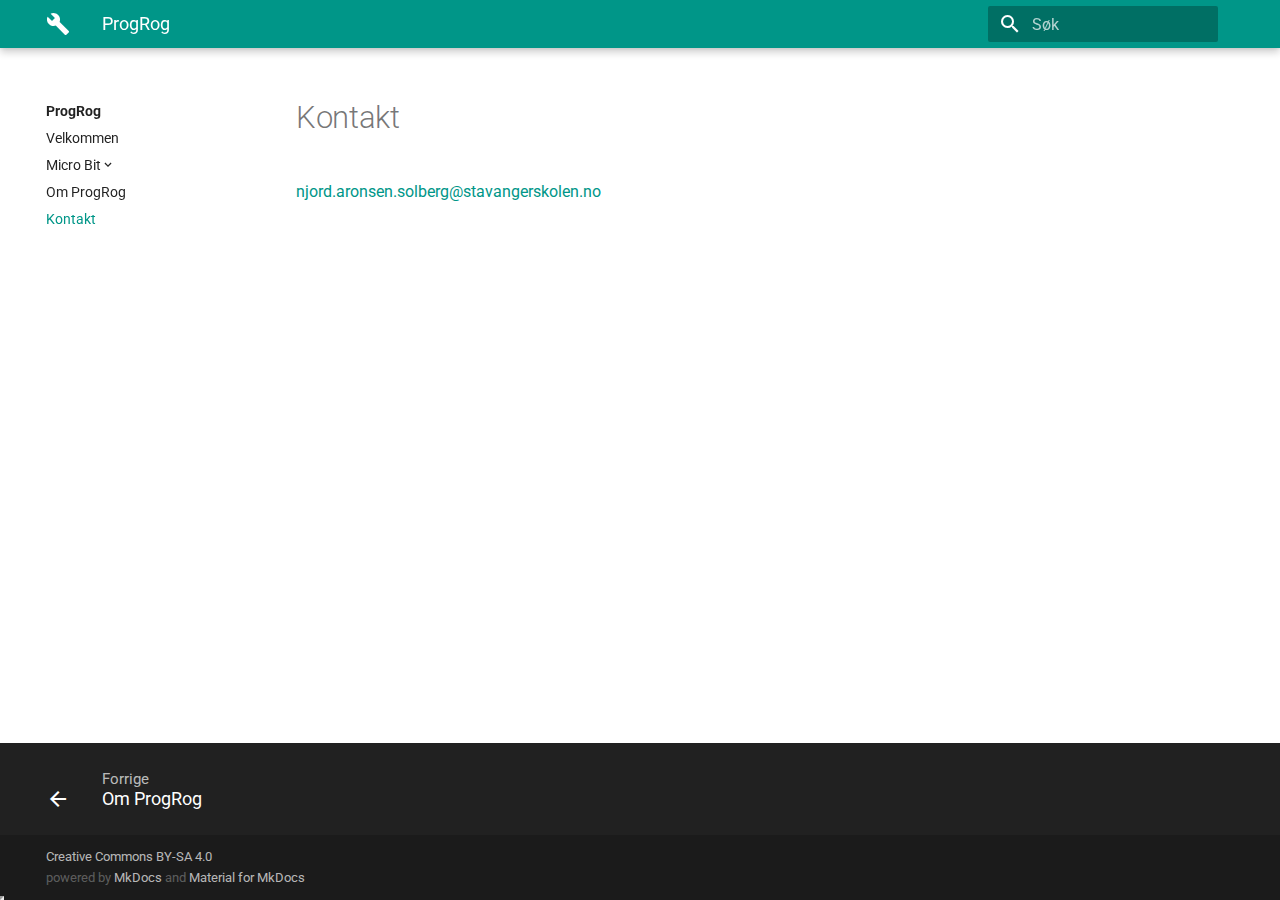
==== kontakt/index.html @ 2383f34b "Deployed c568d07 with MkDocs version: 1.0.4" ====
<!doctype html><html lang="no" class="no-js"><head><meta charset="utf-8"><meta name="viewport" content="width=device-width,initial-scale=1"><meta http-equiv="x-ua-compatible" content="ie=edge"><meta name="description" content="Lær å programmere på Micro Bit"><meta name="author" content="Njord A. Solberg"><meta name="lang:clipboard.copy" content="Kopier til utklippstavlen"><meta name="lang:clipboard.copied" content="Kopiert til utklippstavlen"><meta name="lang:search.language" content="no, en"><meta name="lang:search.pipeline.stopwords" content="True"><meta name="lang:search.pipeline.trimmer" content="True"><meta name="lang:search.result.none" content="Ingen treff"><meta name="lang:search.result.one" content="1 treff"><meta name="lang:search.result.other" content="# treff"><meta name="lang:search.tokenizer" content="[\s\-]+"><link rel="shortcut icon" href="../images/favicon.png"><meta name="generator" content="mkdocs-1.0.4, mkdocs-material-4.3.1"><title>Kontakt - ProgRog</title><link rel="stylesheet" href="../assets/stylesheets/application.4031d38b.css"><link rel="stylesheet" href="../assets/stylesheets/application-palette.224b79ff.css"><meta name="theme-color" content="#009688"><script src="../assets/javascripts/modernizr.74668098.js"></script><link href="https://fonts.gstatic.com" rel="preconnect" crossorigin><link rel="stylesheet" href="https://fonts.googleapis.com/css?family=Roboto:300,400,400i,700|Roboto+Mono&display=swap"><style>body,input{font-family:"Roboto","Helvetica Neue",Helvetica,Arial,sans-serif}code,kbd,pre{font-family:"Roboto Mono","Courier New",Courier,monospace}</style><link rel="stylesheet" href="../assets/fonts/material-icons.css"><link rel="stylesheet" href="../stylesheets/extra.css"></head><body dir="ltr" data-md-color-primary="teal" data-md-color-accent="teal"><svg class="md-svg"><defs></defs></svg> <input class="md-toggle" data-md-toggle="drawer" type="checkbox" id="__drawer" autocomplete="off"> <input class="md-toggle" data-md-toggle="search" type="checkbox" id="__search" autocomplete="off"> <label class="md-overlay" data-md-component="overlay" for="__drawer"></label><header class="md-header" data-md-component="header"><nav class="md-header-nav md-grid"><div class="md-flex"><div class="md-flex__cell md-flex__cell--shrink"><a href=".." title="ProgRog" class="md-header-nav__button md-logo"><i class="md-icon">build</i></a></div><div class="md-flex__cell md-flex__cell--shrink"><label class="md-icon md-icon--menu md-header-nav__button" for="__drawer"></label></div><div class="md-flex__cell md-flex__cell--stretch"><div class="md-flex__ellipsis md-header-nav__title" data-md-component="title"><span class="md-header-nav__topic">ProgRog</span><span class="md-header-nav__topic">Kontakt</span></div></div><div class="md-flex__cell md-flex__cell--shrink"><label class="md-icon md-icon--search md-header-nav__button" for="__search"></label><div class="md-search" data-md-component="search" role="dialog"><label class="md-search__overlay" for="__search"></label><div class="md-search__inner" role="search"><form class="md-search__form" name="search"><input type="text" class="md-search__input" name="query" placeholder="Søk" autocapitalize="off" autocorrect="off" autocomplete="off" spellcheck="false" data-md-component="query" data-md-state="active"> <label class="md-icon md-search__icon" for="__search"></label> <button type="reset" class="md-icon md-search__icon" data-md-component="reset" tabindex="-1">&#xE5CD;</button></form><div class="md-search__output"><div class="md-search__scrollwrap" data-md-scrollfix><div class="md-search-result" data-md-component="result"><div class="md-search-result__meta">Skriv søkeord</div><ol class="md-search-result__list"></ol></div></div></div></div></div></div></div></nav></header><div class="md-container"><main class="md-main"><div class="md-main__inner md-grid" data-md-component="container"><div class="md-sidebar md-sidebar--primary" data-md-component="navigation"><div class="md-sidebar__scrollwrap"><div class="md-sidebar__inner"><nav class="md-nav md-nav--primary" data-md-level="0"><label class="md-nav__title md-nav__title--site" for="__drawer"><a href=".." title="ProgRog" class="md-nav__button md-logo"><i class="md-icon">build</i></a>ProgRog</label><ul class="md-nav__list" data-md-scrollfix><li class="md-nav__item"><a href=".." title="Velkommen" class="md-nav__link">Velkommen</a></li><li class="md-nav__item md-nav__item--nested"><input class="md-toggle md-nav__toggle" data-md-toggle="nav-2" type="checkbox" id="nav-2"><label class="md-nav__link" for="nav-2">Micro Bit</label><nav class="md-nav" data-md-component="collapsible" data-md-level="1"><label class="md-nav__title" for="nav-2">Micro Bit</label><ul class="md-nav__list" data-md-scrollfix><li class="md-nav__item"><a href="../prosjekter/microbit/terning/" title="Lag en terning" class="md-nav__link">Lag en terning</a></li></ul></nav></li><li class="md-nav__item"><a href="../om/" title="Om ProgRog" class="md-nav__link">Om ProgRog</a></li><li class="md-nav__item md-nav__item--active"><input class="md-toggle md-nav__toggle" data-md-toggle="toc" type="checkbox" id="__toc"><a href="./" title="Kontakt" class="md-nav__link md-nav__link--active">Kontakt</a></li></ul></nav></div></div></div><div class="md-content"><article class="md-content__inner md-typeset"><h1>Kontakt</h1><p><a href="&#109;&#97;&#105;&#108;&#116;&#111;&#58;&#110;&#106;&#111;&#114;&#100;&#46;&#97;&#114;&#111;&#110;&#115;&#101;&#110;&#46;&#115;&#111;&#108;&#98;&#101;&#114;&#103;&#64;&#115;&#116;&#97;&#118;&#97;&#110;&#103;&#101;&#114;&#115;&#107;&#111;&#108;&#101;&#110;&#46;&#110;&#111;">&#110;&#106;&#111;&#114;&#100;&#46;&#97;&#114;&#111;&#110;&#115;&#101;&#110;&#46;&#115;&#111;&#108;&#98;&#101;&#114;&#103;&#64;&#115;&#116;&#97;&#118;&#97;&#110;&#103;&#101;&#114;&#115;&#107;&#111;&#108;&#101;&#110;&#46;&#110;&#111;</a></p></article></div></div></main><footer class="md-footer"><div class="md-footer-nav"><nav class="md-footer-nav__inner md-grid"><a href="../om/" title="Om ProgRog" class="md-flex md-footer-nav__link md-footer-nav__link--prev" rel="prev"><div class="md-flex__cell md-flex__cell--shrink"><i class="md-icon md-icon--arrow-back md-footer-nav__button"></i></div><div class="md-flex__cell md-flex__cell--stretch md-footer-nav__title"><span class="md-flex__ellipsis"><span class="md-footer-nav__direction">Forrige</span>Om ProgRog</span></div></a></nav></div><div class="md-footer-meta md-typeset"><div class="md-footer-meta__inner md-grid"><div class="md-footer-copyright"><div class="md-footer-copyright__highlight">Creative Commons BY-SA 4.0</div>powered by <a href="https://www.mkdocs.org">MkDocs</a> and <a href="https://squidfunk.github.io/mkdocs-material/">Material for MkDocs</a></div></div></div></footer></div><script src="../assets/javascripts/application.b260a35d.js"></script><script src="../assets/javascripts/lunr/lunr.stemmer.support.js"></script><script src="../assets/javascripts/lunr/lunr.no.js"></script><script src="../assets/javascripts/lunr/lunr.multi.js"></script><script>app.initialize({version:"1.0.4",url:{base:".."}})</script><script src="https://code.jquery.com/jquery-3.4.1.min.js"></script><script src="../javascripts/embed.js"></script></body></html>
---- assets/stylesheets/application.4031d38b.css ----
@charset "UTF-8";html{box-sizing:border-box}*,:after,:before{box-sizing:inherit}html{-webkit-text-size-adjust:none;-moz-text-size-adjust:none;-ms-text-size-adjust:none;text-size-adjust:none}body{margin:0}hr{overflow:visible;box-sizing:content-box}a{-webkit-text-decoration-skip:objects}a,button,input,label{-webkit-tap-highlight-color:transparent}a{color:inherit;text-decoration:none}small,sub,sup{font-size:80%}sub,sup{position:relative;line-height:0;vertical-align:baseline}sub{bottom:-.25em}sup{top:-.5em}img{border-style:none}table{border-collapse:separate;border-spacing:0}td,th{font-weight:400;vertical-align:top}button{margin:0;padding:0;border:0;outline-style:none;background:transparent;font-size:inherit}input{border:0;outline:0}.md-clipboard:before,.md-icon,.md-nav__button,.md-nav__link:after,.md-nav__title:before,.md-search-result__article--document:before,.md-source-file:before,.md-typeset .admonition>.admonition-title:before,.md-typeset .admonition>summary:before,.md-typeset .critic.comment:before,.md-typeset .footnote-backref,.md-typeset .task-list-control .task-list-indicator:before,.md-typeset details>.admonition-title:before,.md-typeset details>summary:before,.md-typeset summary:after{font-family:Material Icons;font-style:normal;font-variant:normal;font-weight:400;line-height:1;text-transform:none;white-space:nowrap;speak:none;word-wrap:normal;direction:ltr}.md-content__icon,.md-footer-nav__button,.md-header-nav__button,.md-nav__button,.md-nav__title:before,.md-search-result__article--document:before{display:inline-block;margin:.2rem;padding:.4rem;font-size:1.2rem;cursor:pointer}.md-icon--arrow-back:before{content:""}.md-icon--arrow-forward:before{content:""}.md-icon--menu:before{content:""}.md-icon--search:before{content:""}[dir=rtl] .md-icon--arrow-back:before{content:""}[dir=rtl] .md-icon--arrow-forward:before{content:""}body{-webkit-font-smoothing:antialiased;-moz-osx-font-smoothing:grayscale}body,input{color:rgba(0,0,0,.87);-webkit-font-feature-settings:"kern","liga";font-feature-settings:"kern","liga";font-family:Helvetica Neue,Helvetica,Arial,sans-serif}code,kbd,pre{color:rgba(0,0,0,.87);-webkit-font-feature-settings:"kern";font-feature-settings:"kern";font-family:Courier New,Courier,monospace}.md-typeset{font-size:.8rem;line-height:1.6;-webkit-print-color-adjust:exact}.md-typeset blockquote,.md-typeset ol,.md-typeset p,.md-typeset ul{margin:1em 0}.md-typeset h1{margin:0 0 2rem;color:rgba(0,0,0,.54);font-size:1.5625rem;line-height:1.3}.md-typeset h1,.md-typeset h2{font-weight:300;letter-spacing:-.01em}.md-typeset h2{margin:2rem 0 .8rem;font-size:1.25rem;line-height:1.4}.md-typeset h3{margin:1.6rem 0 .8rem;font-size:1rem;font-weight:400;letter-spacing:-.01em;line-height:1.5}.md-typeset h2+h3{margin-top:.8rem}.md-typeset h4{font-size:.8rem}.md-typeset h4,.md-typeset h5,.md-typeset h6{margin:.8rem 0;font-weight:700;letter-spacing:-.01em}.md-typeset h5,.md-typeset h6{color:rgba(0,0,0,.54);font-size:.64rem}.md-typeset h5{text-transform:uppercase}.md-typeset hr{margin:1.5em 0;border-bottom:.05rem dotted rgba(0,0,0,.26)}.md-typeset a{color:#3f51b5;word-break:break-word}.md-typeset a,.md-typeset a:before{transition:color .125s}.md-typeset a:active,.md-typeset a:hover{color:#536dfe}.md-typeset code,.md-typeset pre{background-color:hsla(0,0%,92.5%,.5);color:#37474f;font-size:85%;direction:ltr}.md-typeset code{margin:0 .29412em;padding:.07353em 0;border-radius:.1rem;box-shadow:.29412em 0 0 hsla(0,0%,92.5%,.5),-.29412em 0 0 hsla(0,0%,92.5%,.5);word-break:break-word;-webkit-box-decoration-break:clone;box-decoration-break:clone}.md-typeset h1 code,.md-typeset h2 code,.md-typeset h3 code,.md-typeset h4 code,.md-typeset h5 code,.md-typeset h6 code{margin:0;background-color:transparent;box-shadow:none}.md-typeset a>code{margin:inherit;padding:inherit;border-radius:initial;background-color:inherit;color:inherit;box-shadow:none}.md-typeset pre{position:relative;margin:1em 0;border-radius:.1rem;line-height:1.4;-webkit-overflow-scrolling:touch}.md-typeset pre>code{display:block;margin:0;padding:.525rem .6rem;background-color:transparent;font-size:inherit;box-shadow:none;-webkit-box-decoration-break:slice;box-decoration-break:slice;overflow:auto}.md-typeset pre>code::-webkit-scrollbar{width:.2rem;height:.2rem}.md-typeset pre>code::-webkit-scrollbar-thumb{background-color:rgba(0,0,0,.26)}.md-typeset pre>code::-webkit-scrollbar-thumb:hover{background-color:#536dfe}.md-typeset kbd{padding:0 .29412em;border-radius:.15rem;border:.05rem solid #c9c9c9;border-bottom-color:#bcbcbc;background-color:#fcfcfc;color:#555;font-size:85%;box-shadow:0 .05rem 0 #b0b0b0;word-break:break-word}.md-typeset mark{margin:0 .25em;padding:.0625em 0;border-radius:.1rem;background-color:rgba(255,235,59,.5);box-shadow:.25em 0 0 rgba(255,235,59,.5),-.25em 0 0 rgba(255,235,59,.5);word-break:break-word;-webkit-box-decoration-break:clone;box-decoration-break:clone}.md-typeset abbr{border-bottom:.05rem dotted rgba(0,0,0,.54);text-decoration:none;cursor:help}.md-typeset small{opacity:.75}.md-typeset sub,.md-typeset sup{margin-left:.07812em}[dir=rtl] .md-typeset sub,[dir=rtl] .md-typeset sup{margin-right:.07812em;margin-left:0}.md-typeset blockquote{padding-left:.6rem;border-left:.2rem solid rgba(0,0,0,.26);color:rgba(0,0,0,.54)}[dir=rtl] .md-typeset blockquote{padding-right:.6rem;padding-left:0;border-right:.2rem solid rgba(0,0,0,.26);border-left:initial}.md-typeset ul{list-style-type:disc}.md-typeset ol,.md-typeset ul{margin-left:.625em;padding:0}[dir=rtl] .md-typeset ol,[dir=rtl] .md-typeset ul{margin-right:.625em;margin-left:0}.md-typeset ol ol,.md-typeset ul ol{list-style-type:lower-alpha}.md-typeset ol ol ol,.md-typeset ul ol ol{list-style-type:lower-roman}.md-typeset ol li,.md-typeset ul li{margin-bottom:.5em;margin-left:1.25em}[dir=rtl] .md-typeset ol li,[dir=rtl] .md-typeset ul li{margin-right:1.25em;margin-left:0}.md-typeset ol li blockquote,.md-typeset ol li p,.md-typeset ul li blockquote,.md-typeset ul li p{margin:.5em 0}.md-typeset ol li:last-child,.md-typeset ul li:last-child{margin-bottom:0}.md-typeset ol li ol,.md-typeset ol li ul,.md-typeset ul li ol,.md-typeset ul li ul{margin:.5em 0 .5em .625em}[dir=rtl] .md-typeset ol li ol,[dir=rtl] .md-typeset ol li ul,[dir=rtl] .md-typeset ul li ol,[dir=rtl] .md-typeset ul li ul{margin-right:.625em;margin-left:0}.md-typeset dd{margin:1em 0 1em 1.875em}[dir=rtl] .md-typeset dd{margin-right:1.875em;margin-left:0}.md-typeset iframe,.md-typeset img,.md-typeset svg{max-width:100%}.md-typeset table:not([class]){box-shadow:0 2px 2px 0 rgba(0,0,0,.14),0 1px 5px 0 rgba(0,0,0,.12),0 3px 1px -2px rgba(0,0,0,.2);display:inline-block;max-width:100%;border-radius:.1rem;font-size:.64rem;overflow:auto;-webkit-overflow-scrolling:touch}.md-typeset table:not([class])+*{margin-top:1.5em}.md-typeset table:not([class]) td:not([align]),.md-typeset table:not([class]) th:not([align]){text-align:left}[dir=rtl] .md-typeset table:not([class]) td:not([align]),[dir=rtl] .md-typeset table:not([class]) th:not([align]){text-align:right}.md-typeset table:not([class]) th{min-width:5rem;padding:.6rem .8rem;background-color:rgba(0,0,0,.54);color:#fff;vertical-align:top}.md-typeset table:not([class]) td{padding:.6rem .8rem;border-top:.05rem solid rgba(0,0,0,.07);vertical-align:top}.md-typeset table:not([class]) tr{transition:background-color .125s}.md-typeset table:not([class]) tr:hover{background-color:rgba(0,0,0,.035);box-shadow:inset 0 .05rem 0 #fff}.md-typeset table:not([class]) tr:first-child td{border-top:0}.md-typeset table:not([class]) a{word-break:normal}.md-typeset__scrollwrap{margin:1em -.8rem;overflow-x:auto;-webkit-overflow-scrolling:touch}.md-typeset .md-typeset__table{display:inline-block;margin-bottom:.5em;padding:0 .8rem}.md-typeset .md-typeset__table table{display:table;width:100%;margin:0;overflow:hidden}html{font-size:125%;overflow-x:hidden}body,html{height:100%}body{position:relative;font-size:.5rem}hr{display:block;height:.05rem;padding:0;border:0}.md-svg{display:none}.md-grid{max-width:61rem;margin-right:auto;margin-left:auto}.md-container,.md-main{overflow:auto}.md-container{display:table;width:100%;height:100%;padding-top:2.4rem;table-layout:fixed}.md-main{display:table-row;height:100%}.md-main__inner{height:100%;padding-top:1.5rem;padding-bottom:.05rem}.md-toggle{display:none}.md-overlay{position:fixed;top:0;width:0;height:0;transition:width 0s .25s,height 0s .25s,opacity .25s;background-color:rgba(0,0,0,.54);opacity:0;z-index:3}.md-flex{display:table}.md-flex__cell{display:table-cell;position:relative;vertical-align:top}.md-flex__cell--shrink{width:0}.md-flex__cell--stretch{display:table;width:100%;table-layout:fixed}.md-flex__ellipsis{display:table-cell;text-overflow:ellipsis;white-space:nowrap;overflow:hidden}.md-skip{position:fixed;width:.05rem;height:.05rem;margin:.5rem;padding:.3rem .5rem;-webkit-transform:translateY(.4rem);transform:translateY(.4rem);border-radius:.1rem;background-color:rgba(0,0,0,.87);color:#fff;font-size:.64rem;opacity:0;overflow:hidden}.md-skip:focus{width:auto;height:auto;clip:auto;-webkit-transform:translateX(0);transform:translateX(0);transition:opacity .175s 75ms,-webkit-transform .25s cubic-bezier(.4,0,.2,1);transition:transform .25s cubic-bezier(.4,0,.2,1),opacity .175s 75ms;transition:transform .25s cubic-bezier(.4,0,.2,1),opacity .175s 75ms,-webkit-transform .25s cubic-bezier(.4,0,.2,1);opacity:1;z-index:10}@page{margin:25mm}.md-clipboard{position:absolute;top:.3rem;right:.3rem;width:1.4rem;height:1.4rem;border-radius:.1rem;font-size:.8rem;cursor:pointer;z-index:1;-webkit-backface-visibility:hidden;backface-visibility:hidden}.md-clipboard:before{transition:color .25s,opacity .25s;color:rgba(0,0,0,.07);content:"\E14D"}.codehilite:hover .md-clipboard:before,.md-typeset .highlight:hover .md-clipboard:before,pre:hover .md-clipboard:before{color:rgba(0,0,0,.54)}.md-clipboard:focus:before,.md-clipboard:hover:before{color:#536dfe}.md-clipboard__message{display:block;position:absolute;top:0;right:1.7rem;padding:.3rem .5rem;-webkit-transform:translateX(.4rem);transform:translateX(.4rem);transition:opacity .175s,-webkit-transform .25s cubic-bezier(.9,.1,.9,0);transition:transform .25s cubic-bezier(.9,.1,.9,0),opacity .175s;transition:transform .25s cubic-bezier(.9,.1,.9,0),opacity .175s,-webkit-transform .25s cubic-bezier(.9,.1,.9,0);border-radius:.1rem;background-color:rgba(0,0,0,.54);color:#fff;font-size:.64rem;white-space:nowrap;opacity:0;pointer-events:none}.md-clipboard__message--active{-webkit-transform:translateX(0);transform:translateX(0);transition:opacity .175s 75ms,-webkit-transform .25s cubic-bezier(.4,0,.2,1);transition:transform .25s cubic-bezier(.4,0,.2,1),opacity .175s 75ms;transition:transform .25s cubic-bezier(.4,0,.2,1),opacity .175s 75ms,-webkit-transform .25s cubic-bezier(.4,0,.2,1);opacity:1;pointer-events:auto}.md-clipboard__message:before{content:attr(aria-label)}.md-clipboard__message:after{display:block;position:absolute;top:50%;right:-.2rem;width:0;margin-top:-.2rem;border-color:transparent rgba(0,0,0,.54);border-style:solid;border-width:.2rem 0 .2rem .2rem;content:""}.md-content__inner{margin:0 .8rem 1.2rem;padding-top:.6rem}.md-content__inner:before{display:block;height:.4rem;content:""}.md-content__inner>:last-child{margin-bottom:0}.md-content__icon{position:relative;margin:.4rem 0;padding:0;float:right}.md-typeset .md-content__icon{color:rgba(0,0,0,.26)}.md-header{position:fixed;top:0;right:0;left:0;height:2.4rem;transition:background-color .25s,color .25s;background-color:#3f51b5;color:#fff;box-shadow:none;z-index:2;-webkit-backface-visibility:hidden;backface-visibility:hidden}.no-js .md-header{transition:none;box-shadow:none}.md-header[data-md-state=shadow]{transition:background-color .25s,color .25s,box-shadow .25s;box-shadow:0 0 .2rem rgba(0,0,0,.1),0 .2rem .4rem rgba(0,0,0,.2)}.md-header-nav{padding:0 .2rem}.md-header-nav__button{position:relative;transition:opacity .25s;z-index:1}.md-header-nav__button:hover{opacity:.7}.md-header-nav__button.md-logo *{display:block}.no-js .md-header-nav__button.md-icon--search{display:none}.md-header-nav__topic{display:block;position:absolute;transition:opacity .15s,-webkit-transform .4s cubic-bezier(.1,.7,.1,1);transition:transform .4s cubic-bezier(.1,.7,.1,1),opacity .15s;transition:transform .4s cubic-bezier(.1,.7,.1,1),opacity .15s,-webkit-transform .4s cubic-bezier(.1,.7,.1,1);text-overflow:ellipsis;white-space:nowrap;overflow:hidden}.md-header-nav__topic+.md-header-nav__topic{-webkit-transform:translateX(1.25rem);transform:translateX(1.25rem);transition:opacity .15s,-webkit-transform .4s cubic-bezier(1,.7,.1,.1);transition:transform .4s cubic-bezier(1,.7,.1,.1),opacity .15s;transition:transform .4s cubic-bezier(1,.7,.1,.1),opacity .15s,-webkit-transform .4s cubic-bezier(1,.7,.1,.1);opacity:0;z-index:-1;pointer-events:none}[dir=rtl] .md-header-nav__topic+.md-header-nav__topic{-webkit-transform:translateX(-1.25rem);transform:translateX(-1.25rem)}.no-js .md-header-nav__topic{position:static}.no-js .md-header-nav__topic+.md-header-nav__topic{display:none}.md-header-nav__title{padding:0 1rem;font-size:.9rem;line-height:2.4rem}.md-header-nav__title[data-md-state=active] .md-header-nav__topic{-webkit-transform:translateX(-1.25rem);transform:translateX(-1.25rem);transition:opacity .15s,-webkit-transform .4s cubic-bezier(1,.7,.1,.1);transition:transform .4s cubic-bezier(1,.7,.1,.1),opacity .15s;transition:transform .4s cubic-bezier(1,.7,.1,.1),opacity .15s,-webkit-transform .4s cubic-bezier(1,.7,.1,.1);opacity:0;z-index:-1;pointer-events:none}[dir=rtl] .md-header-nav__title[data-md-state=active] .md-header-nav__topic{-webkit-transform:translateX(1.25rem);transform:translateX(1.25rem)}.md-header-nav__title[data-md-state=active] .md-header-nav__topic+.md-header-nav__topic{-webkit-transform:translateX(0);transform:translateX(0);transition:opacity .15s,-webkit-transform .4s cubic-bezier(.1,.7,.1,1);transition:transform .4s cubic-bezier(.1,.7,.1,1),opacity .15s;transition:transform .4s cubic-bezier(.1,.7,.1,1),opacity .15s,-webkit-transform .4s cubic-bezier(.1,.7,.1,1);opacity:1;z-index:0;pointer-events:auto}.md-header-nav__source{display:none}.md-hero{transition:background .25s;background-color:#3f51b5;color:#fff;font-size:1rem;overflow:hidden}.md-hero__inner{margin-top:1rem;padding:.8rem .8rem .4rem;transition:opacity .25s,-webkit-transform .4s cubic-bezier(.1,.7,.1,1);transition:transform .4s cubic-bezier(.1,.7,.1,1),opacity .25s;transition:transform .4s cubic-bezier(.1,.7,.1,1),opacity .25s,-webkit-transform .4s cubic-bezier(.1,.7,.1,1);transition-delay:.1s}[data-md-state=hidden] .md-hero__inner{pointer-events:none;-webkit-transform:translateY(.625rem);transform:translateY(.625rem);transition:opacity .1s 0s,-webkit-transform 0s .4s;transition:transform 0s .4s,opacity .1s 0s;transition:transform 0s .4s,opacity .1s 0s,-webkit-transform 0s .4s;opacity:0}.md-hero--expand .md-hero__inner{margin-bottom:1.2rem}.md-footer-nav{background-color:rgba(0,0,0,.87);color:#fff}.md-footer-nav__inner{padding:.2rem;overflow:auto}.md-footer-nav__link{padding-top:1.4rem;padding-bottom:.4rem;transition:opacity .25s}.md-footer-nav__link:hover{opacity:.7}.md-footer-nav__link--prev{width:25%;float:left}[dir=rtl] .md-footer-nav__link--prev{float:right}.md-footer-nav__link--next{width:75%;float:right;text-align:right}[dir=rtl] .md-footer-nav__link--next{float:left;text-align:left}.md-footer-nav__button{transition:background .25s}.md-footer-nav__title{position:relative;padding:0 1rem;font-size:.9rem;line-height:2.4rem}.md-footer-nav__direction{position:absolute;right:0;left:0;margin-top:-1rem;padding:0 1rem;color:hsla(0,0%,100%,.7);font-size:.75rem}.md-footer-meta{background-color:rgba(0,0,0,.895)}.md-footer-meta__inner{padding:.2rem;overflow:auto}html .md-footer-meta.md-typeset a{color:hsla(0,0%,100%,.7)}html .md-footer-meta.md-typeset a:focus,html .md-footer-meta.md-typeset a:hover{color:#fff}.md-footer-copyright{margin:0 .6rem;padding:.4rem 0;color:hsla(0,0%,100%,.3);font-size:.64rem}.md-footer-copyright__highlight{color:hsla(0,0%,100%,.7)}.md-footer-social{margin:0 .4rem;padding:.2rem 0 .6rem}.md-footer-social__link{display:inline-block;width:1.6rem;height:1.6rem;font-size:.8rem;text-align:center}.md-footer-social__link:before{line-height:1.9}.md-nav{font-size:.7rem;line-height:1.3}.md-nav__title{display:block;padding:0 .6rem;font-weight:700;text-overflow:ellipsis;overflow:hidden}.md-nav__title:before{display:none;content:"\E5C4"}[dir=rtl] .md-nav__title:before{content:"\E5C8"}.md-nav__title .md-nav__button{display:none}.md-nav__list{margin:0;padding:0;list-style:none}.md-nav__item{padding:0 .6rem}.md-nav__item:last-child{padding-bottom:.6rem}.md-nav__item .md-nav__item{padding-right:0}[dir=rtl] .md-nav__item .md-nav__item{padding-right:.6rem;padding-left:0}.md-nav__item .md-nav__item:last-child{padding-bottom:0}.md-nav__button img{width:100%;height:auto}.md-nav__link{display:block;margin-top:.625em;transition:color .125s;text-overflow:ellipsis;cursor:pointer;overflow:hidden}.md-nav__item--nested>.md-nav__link:after{content:"\E313"}html .md-nav__link[for=__toc],html .md-nav__link[for=__toc]+.md-nav__link:after,html .md-nav__link[for=__toc]~.md-nav{display:none}.md-nav__link[data-md-state=blur]{color:rgba(0,0,0,.54)}.md-nav__link--active,.md-nav__link:active{color:#3f51b5}.md-nav__item--nested>.md-nav__link{color:inherit}.md-nav__link:focus,.md-nav__link:hover{color:#536dfe}.md-nav__source,.no-js .md-search{display:none}.md-search__overlay{opacity:0;z-index:1}.md-search__form{position:relative}.md-search__input{position:relative;padding:0 2.2rem 0 3.6rem;text-overflow:ellipsis;z-index:2}[dir=rtl] .md-search__input{padding:0 3.6rem 0 2.2rem}.md-search__input::-webkit-input-placeholder{transition:color .25s cubic-bezier(.1,.7,.1,1)}.md-search__input:-ms-input-placeholder{transition:color .25s cubic-bezier(.1,.7,.1,1)}.md-search__input::-ms-input-placeholder{transition:color .25s cubic-bezier(.1,.7,.1,1)}.md-search__input::placeholder{transition:color .25s cubic-bezier(.1,.7,.1,1)}.md-search__input::-webkit-input-placeholder,.md-search__input~.md-search__icon{color:rgba(0,0,0,.54)}.md-search__input:-ms-input-placeholder,.md-search__input~.md-search__icon{color:rgba(0,0,0,.54)}.md-search__input::-ms-input-placeholder,.md-search__input~.md-search__icon{color:rgba(0,0,0,.54)}.md-search__input::placeholder,.md-search__input~.md-search__icon{color:rgba(0,0,0,.54)}.md-search__input::-ms-clear{display:none}.md-search__icon{position:absolute;transition:color .25s cubic-bezier(.1,.7,.1,1),opacity .25s;font-size:1.2rem;cursor:pointer;z-index:2}.md-search__icon:hover{opacity:.7}.md-search__icon[for=__search]{top:.3rem;left:.5rem}[dir=rtl] .md-search__icon[for=__search]{right:.5rem;left:auto}.md-search__icon[for=__search]:before{content:"\E8B6"}.md-search__icon[type=reset]{top:.3rem;right:.5rem;-webkit-transform:scale(.125);transform:scale(.125);transition:opacity .15s,-webkit-transform .15s cubic-bezier(.1,.7,.1,1);transition:transform .15s cubic-bezier(.1,.7,.1,1),opacity .15s;transition:transform .15s cubic-bezier(.1,.7,.1,1),opacity .15s,-webkit-transform .15s cubic-bezier(.1,.7,.1,1);opacity:0}[dir=rtl] .md-search__icon[type=reset]{right:auto;left:.5rem}[data-md-toggle=search]:checked~.md-header .md-search__input:valid~.md-search__icon[type=reset]{-webkit-transform:scale(1);transform:scale(1);opacity:1}[data-md-toggle=search]:checked~.md-header .md-search__input:valid~.md-search__icon[type=reset]:hover{opacity:.7}.md-search__output{position:absolute;width:100%;border-radius:0 0 .1rem .1rem;overflow:hidden;z-index:1}.md-search__scrollwrap{height:100%;background-color:#fff;box-shadow:inset 0 .05rem 0 rgba(0,0,0,.07);overflow-y:auto;-webkit-overflow-scrolling:touch}.md-search-result{color:rgba(0,0,0,.87);word-break:break-word}.md-search-result__meta{padding:0 .8rem;background-color:rgba(0,0,0,.07);color:rgba(0,0,0,.54);font-size:.64rem;line-height:1.8rem}.md-search-result__list{margin:0;padding:0;border-top:.05rem solid rgba(0,0,0,.07);list-style:none}.md-search-result__item{box-shadow:0 -.05rem 0 rgba(0,0,0,.07)}.md-search-result__link{display:block;transition:background .25s;outline:0;overflow:hidden}.md-search-result__link:hover,.md-search-result__link[data-md-state=active]{background-color:rgba(83,109,254,.1)}.md-search-result__link:hover .md-search-result__article:before,.md-search-result__link[data-md-state=active] .md-search-result__article:before{opacity:.7}.md-search-result__link:last-child .md-search-result__teaser{margin-bottom:.6rem}.md-search-result__article{position:relative;padding:0 .8rem;overflow:auto}.md-search-result__article--document:before{position:absolute;left:0;margin:.1rem;transition:opacity .25s;color:rgba(0,0,0,.54);content:"\E880"}[dir=rtl] .md-search-result__article--document:before{right:0;left:auto}.md-search-result__article--document .md-search-result__title{margin:.55rem 0;font-size:.8rem;font-weight:400;line-height:1.4}.md-search-result__title{margin:.5em 0;font-size:.64rem;font-weight:700;line-height:1.4}.md-search-result__teaser{display:-webkit-box;max-height:1.65rem;margin:.5em 0;color:rgba(0,0,0,.54);font-size:.64rem;line-height:1.4;text-overflow:ellipsis;overflow:hidden;-webkit-line-clamp:2}.md-search-result em{font-style:normal;font-weight:700;text-decoration:underline}.md-sidebar{position:absolute;width:12.1rem;padding:1.2rem 0;overflow:hidden}.md-sidebar[data-md-state=lock]{position:fixed;top:2.4rem}.md-sidebar--secondary{display:none}.md-sidebar__scrollwrap{max-height:100%;margin:0 .2rem;overflow-y:auto;-webkit-backface-visibility:hidden;backface-visibility:hidden}.md-sidebar__scrollwrap::-webkit-scrollbar{width:.2rem;height:.2rem}.md-sidebar__scrollwrap::-webkit-scrollbar-thumb{background-color:rgba(0,0,0,.26)}.md-sidebar__scrollwrap::-webkit-scrollbar-thumb:hover{background-color:#536dfe}@-webkit-keyframes md-source__facts--done{0%{height:0}to{height:.65rem}}@keyframes md-source__facts--done{0%{height:0}to{height:.65rem}}@-webkit-keyframes md-source__fact--done{0%{-webkit-transform:translateY(100%);transform:translateY(100%);opacity:0}50%{opacity:0}to{-webkit-transform:translateY(0);transform:translateY(0);opacity:1}}@keyframes md-source__fact--done{0%{-webkit-transform:translateY(100%);transform:translateY(100%);opacity:0}50%{opacity:0}to{-webkit-transform:translateY(0);transform:translateY(0);opacity:1}}.md-source{display:block;padding-right:.6rem;transition:opacity .25s;font-size:.65rem;line-height:1.2;white-space:nowrap}[dir=rtl] .md-source{padding-right:0;padding-left:.6rem}.md-source:hover{opacity:.7}.md-source:after,.md-source__icon{display:inline-block;height:2.4rem;content:"";vertical-align:middle}.md-source__icon{width:2.4rem}.md-source__icon svg{width:1.2rem;height:1.2rem;margin-top:.6rem;margin-left:.6rem}[dir=rtl] .md-source__icon svg{margin-right:.6rem;margin-left:0}.md-source__icon+.md-source__repository{margin-left:-2rem;padding-left:2rem}[dir=rtl] .md-source__icon+.md-source__repository{margin-right:-2rem;margin-left:0;padding-right:2rem;padding-left:0}.md-source__repository{display:inline-block;max-width:100%;margin-left:.6rem;font-weight:700;text-overflow:ellipsis;overflow:hidden;vertical-align:middle}.md-source__facts{margin:0;padding:0;font-size:.55rem;font-weight:700;list-style-type:none;opacity:.75;overflow:hidden}[data-md-state=done] .md-source__facts{-webkit-animation:md-source__facts--done .25s ease-in;animation:md-source__facts--done .25s ease-in}.md-source__fact{float:left}[dir=rtl] .md-source__fact{float:right}[data-md-state=done] .md-source__fact{-webkit-animation:md-source__fact--done .4s ease-out;animation:md-source__fact--done .4s ease-out}.md-source__fact:before{margin:0 .1rem;content:"\00B7"}.md-source__fact:first-child:before{display:none}.md-source-file{display:inline-block;margin:1em .5em 1em 0;padding-right:.25rem;border-radius:.1rem;background-color:rgba(0,0,0,.07);font-size:.64rem;list-style-type:none;cursor:pointer;overflow:hidden}.md-source-file:before{display:inline-block;margin-right:.25rem;padding:.25rem;background-color:rgba(0,0,0,.26);color:#fff;font-size:.8rem;content:"\E86F";vertical-align:middle}html .md-source-file{transition:background .4s,color .4s,box-shadow .4s cubic-bezier(.4,0,.2,1)}html .md-source-file:before{transition:inherit}html body .md-typeset .md-source-file{color:rgba(0,0,0,.54)}.md-source-file:hover{box-shadow:0 0 8px rgba(0,0,0,.18),0 8px 16px rgba(0,0,0,.36)}.md-source-file:hover:before{background-color:#536dfe}.md-tabs{width:100%;transition:background .25s;background-color:#3f51b5;color:#fff;overflow:auto}.md-tabs__list{margin:0 0 0 .2rem;padding:0;list-style:none;white-space:nowrap}.md-tabs__item{display:inline-block;height:2.4rem;padding-right:.6rem;padding-left:.6rem}.md-tabs__link{display:block;margin-top:.8rem;transition:opacity .25s,-webkit-transform .4s cubic-bezier(.1,.7,.1,1);transition:transform .4s cubic-bezier(.1,.7,.1,1),opacity .25s;transition:transform .4s cubic-bezier(.1,.7,.1,1),opacity .25s,-webkit-transform .4s cubic-bezier(.1,.7,.1,1);font-size:.7rem;opacity:.7}.md-tabs__link--active,.md-tabs__link:hover{color:inherit;opacity:1}.md-tabs__item:nth-child(2) .md-tabs__link{transition-delay:.02s}.md-tabs__item:nth-child(3) .md-tabs__link{transition-delay:.04s}.md-tabs__item:nth-child(4) .md-tabs__link{transition-delay:.06s}.md-tabs__item:nth-child(5) .md-tabs__link{transition-delay:.08s}.md-tabs__item:nth-child(6) .md-tabs__link{transition-delay:.1s}.md-tabs__item:nth-child(7) .md-tabs__link{transition-delay:.12s}.md-tabs__item:nth-child(8) .md-tabs__link{transition-delay:.14s}.md-tabs__item:nth-child(9) .md-tabs__link{transition-delay:.16s}.md-tabs__item:nth-child(10) .md-tabs__link{transition-delay:.18s}.md-tabs__item:nth-child(11) .md-tabs__link{transition-delay:.2s}.md-tabs__item:nth-child(12) .md-tabs__link{transition-delay:.22s}.md-tabs__item:nth-child(13) .md-tabs__link{transition-delay:.24s}.md-tabs__item:nth-child(14) .md-tabs__link{transition-delay:.26s}.md-tabs__item:nth-child(15) .md-tabs__link{transition-delay:.28s}.md-tabs__item:nth-child(16) .md-tabs__link{transition-delay:.3s}.md-tabs[data-md-state=hidden]{pointer-events:none}.md-tabs[data-md-state=hidden] .md-tabs__link{-webkit-transform:translateY(50%);transform:translateY(50%);transition:color .25s,opacity .1s,-webkit-transform 0s .4s;transition:color .25s,transform 0s .4s,opacity .1s;transition:color .25s,transform 0s .4s,opacity .1s,-webkit-transform 0s .4s;opacity:0}.md-typeset .admonition,.md-typeset details{box-shadow:0 2px 2px 0 rgba(0,0,0,.14),0 1px 5px 0 rgba(0,0,0,.12),0 3px 1px -2px rgba(0,0,0,.2);position:relative;margin:1.5625em 0;padding:0 .6rem;border-left:.2rem solid #448aff;border-radius:.1rem;font-size:.64rem;overflow:auto}[dir=rtl] .md-typeset .admonition,[dir=rtl] .md-typeset details{border-right:.2rem solid #448aff;border-left:none}html .md-typeset .admonition>:last-child,html .md-typeset details>:last-child{margin-bottom:.6rem}.md-typeset .admonition .admonition,.md-typeset .admonition details,.md-typeset details .admonition,.md-typeset details details{margin:1em 0}.md-typeset .admonition>.admonition-title,.md-typeset .admonition>summary,.md-typeset details>.admonition-title,.md-typeset details>summary{margin:0 -.6rem;padding:.4rem .6rem .4rem 2rem;border-bottom:.05rem solid rgba(68,138,255,.1);background-color:rgba(68,138,255,.1);font-weight:700}[dir=rtl] .md-typeset .admonition>.admonition-title,[dir=rtl] .md-typeset .admonition>summary,[dir=rtl] .md-typeset details>.admonition-title,[dir=rtl] .md-typeset details>summary{padding:.4rem 2rem .4rem .6rem}.md-typeset .admonition>.admonition-title:last-child,.md-typeset .admonition>summary:last-child,.md-typeset details>.admonition-title:last-child,.md-typeset details>summary:last-child{margin-bottom:0}.md-typeset .admonition>.admonition-title:before,.md-typeset .admonition>summary:before,.md-typeset details>.admonition-title:before,.md-typeset details>summary:before{position:absolute;left:.6rem;color:#448aff;font-size:1rem;content:"\E3C9"}[dir=rtl] .md-typeset .admonition>.admonition-title:before,[dir=rtl] .md-typeset .admonition>summary:before,[dir=rtl] .md-typeset details>.admonition-title:before,[dir=rtl] .md-typeset details>summary:before{right:.6rem;left:auto}.md-typeset .admonition.abstract,.md-typeset .admonition.summary,.md-typeset .admonition.tldr,.md-typeset details.abstract,.md-typeset details.summary,.md-typeset details.tldr{border-left-color:#00b0ff}[dir=rtl] .md-typeset .admonition.abstract,[dir=rtl] .md-typeset .admonition.summary,[dir=rtl] .md-typeset .admonition.tldr,[dir=rtl] .md-typeset details.abstract,[dir=rtl] .md-typeset details.summary,[dir=rtl] .md-typeset details.tldr{border-right-color:#00b0ff}.md-typeset .admonition.abstract>.admonition-title,.md-typeset .admonition.abstract>summary,.md-typeset .admonition.summary>.admonition-title,.md-typeset .admonition.summary>summary,.md-typeset .admonition.tldr>.admonition-title,.md-typeset .admonition.tldr>summary,.md-typeset details.abstract>.admonition-title,.md-typeset details.abstract>summary,.md-typeset details.summary>.admonition-title,.md-typeset details.summary>summary,.md-typeset details.tldr>.admonition-title,.md-typeset details.tldr>summary{border-bottom-color:rgba(0,176,255,.1);background-color:rgba(0,176,255,.1)}.md-typeset .admonition.abstract>.admonition-title:before,.md-typeset .admonition.abstract>summary:before,.md-typeset .admonition.summary>.admonition-title:before,.md-typeset .admonition.summary>summary:before,.md-typeset .admonition.tldr>.admonition-title:before,.md-typeset .admonition.tldr>summary:before,.md-typeset details.abstract>.admonition-title:before,.md-typeset details.abstract>summary:before,.md-typeset details.summary>.admonition-title:before,.md-typeset details.summary>summary:before,.md-typeset details.tldr>.admonition-title:before,.md-typeset details.tldr>summary:before{color:#00b0ff;content:""}.md-typeset .admonition.info,.md-typeset .admonition.todo,.md-typeset details.info,.md-typeset details.todo{border-left-color:#00b8d4}[dir=rtl] .md-typeset .admonition.info,[dir=rtl] .md-typeset .admonition.todo,[dir=rtl] .md-typeset details.info,[dir=rtl] .md-typeset details.todo{border-right-color:#00b8d4}.md-typeset .admonition.info>.admonition-title,.md-typeset .admonition.info>summary,.md-typeset .admonition.todo>.admonition-title,.md-typeset .admonition.todo>summary,.md-typeset details.info>.admonition-title,.md-typeset details.info>summary,.md-typeset details.todo>.admonition-title,.md-typeset details.todo>summary{border-bottom-color:rgba(0,184,212,.1);background-color:rgba(0,184,212,.1)}.md-typeset .admonition.info>.admonition-title:before,.md-typeset .admonition.info>summary:before,.md-typeset .admonition.todo>.admonition-title:before,.md-typeset .admonition.todo>summary:before,.md-typeset details.info>.admonition-title:before,.md-typeset details.info>summary:before,.md-typeset details.todo>.admonition-title:before,.md-typeset details.todo>summary:before{color:#00b8d4;content:""}.md-typeset .admonition.hint,.md-typeset .admonition.important,.md-typeset .admonition.tip,.md-typeset details.hint,.md-typeset details.important,.md-typeset details.tip{border-left-color:#00bfa5}[dir=rtl] .md-typeset .admonition.hint,[dir=rtl] .md-typeset .admonition.important,[dir=rtl] .md-typeset .admonition.tip,[dir=rtl] .md-typeset details.hint,[dir=rtl] .md-typeset details.important,[dir=rtl] .md-typeset details.tip{border-right-color:#00bfa5}.md-typeset .admonition.hint>.admonition-title,.md-typeset .admonition.hint>summary,.md-typeset .admonition.important>.admonition-title,.md-typeset .admonition.important>summary,.md-typeset .admonition.tip>.admonition-title,.md-typeset .admonition.tip>summary,.md-typeset details.hint>.admonition-title,.md-typeset details.hint>summary,.md-typeset details.important>.admonition-title,.md-typeset details.important>summary,.md-typeset details.tip>.admonition-title,.md-typeset details.tip>summary{border-bottom-color:rgba(0,191,165,.1);background-color:rgba(0,191,165,.1)}.md-typeset .admonition.hint>.admonition-title:before,.md-typeset .admonition.hint>summary:before,.md-typeset .admonition.important>.admonition-title:before,.md-typeset .admonition.important>summary:before,.md-typeset .admonition.tip>.admonition-title:before,.md-typeset .admonition.tip>summary:before,.md-typeset details.hint>.admonition-title:before,.md-typeset details.hint>summary:before,.md-typeset details.important>.admonition-title:before,.md-typeset details.important>summary:before,.md-typeset details.tip>.admonition-title:before,.md-typeset details.tip>summary:before{color:#00bfa5;content:""}.md-typeset .admonition.check,.md-typeset .admonition.done,.md-typeset .admonition.success,.md-typeset details.check,.md-typeset details.done,.md-typeset details.success{border-left-color:#00c853}[dir=rtl] .md-typeset .admonition.check,[dir=rtl] .md-typeset .admonition.done,[dir=rtl] .md-typeset .admonition.success,[dir=rtl] .md-typeset details.check,[dir=rtl] .md-typeset details.done,[dir=rtl] .md-typeset details.success{border-right-color:#00c853}.md-typeset .admonition.check>.admonition-title,.md-typeset .admonition.check>summary,.md-typeset .admonition.done>.admonition-title,.md-typeset .admonition.done>summary,.md-typeset .admonition.success>.admonition-title,.md-typeset .admonition.success>summary,.md-typeset details.check>.admonition-title,.md-typeset details.check>summary,.md-typeset details.done>.admonition-title,.md-typeset details.done>summary,.md-typeset details.success>.admonition-title,.md-typeset details.success>summary{border-bottom-color:rgba(0,200,83,.1);background-color:rgba(0,200,83,.1)}.md-typeset .admonition.check>.admonition-title:before,.md-typeset .admonition.check>summary:before,.md-typeset .admonition.done>.admonition-title:before,.md-typeset .admonition.done>summary:before,.md-typeset .admonition.success>.admonition-title:before,.md-typeset .admonition.success>summary:before,.md-typeset details.check>.admonition-title:before,.md-typeset details.check>summary:before,.md-typeset details.done>.admonition-title:before,.md-typeset details.done>summary:before,.md-typeset details.success>.admonition-title:before,.md-typeset details.success>summary:before{color:#00c853;content:""}.md-typeset .admonition.faq,.md-typeset .admonition.help,.md-typeset .admonition.question,.md-typeset details.faq,.md-typeset details.help,.md-typeset details.question{border-left-color:#64dd17}[dir=rtl] .md-typeset .admonition.faq,[dir=rtl] .md-typeset .admonition.help,[dir=rtl] .md-typeset .admonition.question,[dir=rtl] .md-typeset details.faq,[dir=rtl] .md-typeset details.help,[dir=rtl] .md-typeset details.question{border-right-color:#64dd17}.md-typeset .admonition.faq>.admonition-title,.md-typeset .admonition.faq>summary,.md-typeset .admonition.help>.admonition-title,.md-typeset .admonition.help>summary,.md-typeset .admonition.question>.admonition-title,.md-typeset .admonition.question>summary,.md-typeset details.faq>.admonition-title,.md-typeset details.faq>summary,.md-typeset details.help>.admonition-title,.md-typeset details.help>summary,.md-typeset details.question>.admonition-title,.md-typeset details.question>summary{border-bottom-color:rgba(100,221,23,.1);background-color:rgba(100,221,23,.1)}.md-typeset .admonition.faq>.admonition-title:before,.md-typeset .admonition.faq>summary:before,.md-typeset .admonition.help>.admonition-title:before,.md-typeset .admonition.help>summary:before,.md-typeset .admonition.question>.admonition-title:before,.md-typeset .admonition.question>summary:before,.md-typeset details.faq>.admonition-title:before,.md-typeset details.faq>summary:before,.md-typeset details.help>.admonition-title:before,.md-typeset details.help>summary:before,.md-typeset details.question>.admonition-title:before,.md-typeset details.question>summary:before{color:#64dd17;content:""}.md-typeset .admonition.attention,.md-typeset .admonition.caution,.md-typeset .admonition.warning,.md-typeset details.attention,.md-typeset details.caution,.md-typeset details.warning{border-left-color:#ff9100}[dir=rtl] .md-typeset .admonition.attention,[dir=rtl] .md-typeset .admonition.caution,[dir=rtl] .md-typeset .admonition.warning,[dir=rtl] .md-typeset details.attention,[dir=rtl] .md-typeset details.caution,[dir=rtl] .md-typeset details.warning{border-right-color:#ff9100}.md-typeset .admonition.attention>.admonition-title,.md-typeset .admonition.attention>summary,.md-typeset .admonition.caution>.admonition-title,.md-typeset .admonition.caution>summary,.md-typeset .admonition.warning>.admonition-title,.md-typeset .admonition.warning>summary,.md-typeset details.attention>.admonition-title,.md-typeset details.attention>summary,.md-typeset details.caution>.admonition-title,.md-typeset details.caution>summary,.md-typeset details.warning>.admonition-title,.md-typeset details.warning>summary{border-bottom-color:rgba(255,145,0,.1);background-color:rgba(255,145,0,.1)}.md-typeset .admonition.attention>.admonition-title:before,.md-typeset .admonition.attention>summary:before,.md-typeset .admonition.caution>.admonition-title:before,.md-typeset .admonition.caution>summary:before,.md-typeset .admonition.warning>.admonition-title:before,.md-typeset .admonition.warning>summary:before,.md-typeset details.attention>.admonition-title:before,.md-typeset details.attention>summary:before,.md-typeset details.caution>.admonition-title:before,.md-typeset details.caution>summary:before,.md-typeset details.warning>.admonition-title:before,.md-typeset details.warning>summary:before{color:#ff9100;content:""}.md-typeset .admonition.fail,.md-typeset .admonition.failure,.md-typeset .admonition.missing,.md-typeset details.fail,.md-typeset details.failure,.md-typeset details.missing{border-left-color:#ff5252}[dir=rtl] .md-typeset .admonition.fail,[dir=rtl] .md-typeset .admonition.failure,[dir=rtl] .md-typeset .admonition.missing,[dir=rtl] .md-typeset details.fail,[dir=rtl] .md-typeset details.failure,[dir=rtl] .md-typeset details.missing{border-right-color:#ff5252}.md-typeset .admonition.fail>.admonition-title,.md-typeset .admonition.fail>summary,.md-typeset .admonition.failure>.admonition-title,.md-typeset .admonition.failure>summary,.md-typeset .admonition.missing>.admonition-title,.md-typeset .admonition.missing>summary,.md-typeset details.fail>.admonition-title,.md-typeset details.fail>summary,.md-typeset details.failure>.admonition-title,.md-typeset details.failure>summary,.md-typeset details.missing>.admonition-title,.md-typeset details.missing>summary{border-bottom-color:rgba(255,82,82,.1);background-color:rgba(255,82,82,.1)}.md-typeset .admonition.fail>.admonition-title:before,.md-typeset .admonition.fail>summary:before,.md-typeset .admonition.failure>.admonition-title:before,.md-typeset .admonition.failure>summary:before,.md-typeset .admonition.missing>.admonition-title:before,.md-typeset .admonition.missing>summary:before,.md-typeset details.fail>.admonition-title:before,.md-typeset details.fail>summary:before,.md-typeset details.failure>.admonition-title:before,.md-typeset details.failure>summary:before,.md-typeset details.missing>.admonition-title:before,.md-typeset details.missing>summary:before{color:#ff5252;content:""}.md-typeset .admonition.danger,.md-typeset .admonition.error,.md-typeset details.danger,.md-typeset details.error{border-left-color:#ff1744}[dir=rtl] .md-typeset .admonition.danger,[dir=rtl] .md-typeset .admonition.error,[dir=rtl] .md-typeset details.danger,[dir=rtl] .md-typeset details.error{border-right-color:#ff1744}.md-typeset .admonition.danger>.admonition-title,.md-typeset .admonition.danger>summary,.md-typeset .admonition.error>.admonition-title,.md-typeset .admonition.error>summary,.md-typeset details.danger>.admonition-title,.md-typeset details.danger>summary,.md-typeset details.error>.admonition-title,.md-typeset details.error>summary{border-bottom-color:rgba(255,23,68,.1);background-color:rgba(255,23,68,.1)}.md-typeset .admonition.danger>.admonition-title:before,.md-typeset .admonition.danger>summary:before,.md-typeset .admonition.error>.admonition-title:before,.md-typeset .admonition.error>summary:before,.md-typeset details.danger>.admonition-title:before,.md-typeset details.danger>summary:before,.md-typeset details.error>.admonition-title:before,.md-typeset details.error>summary:before{color:#ff1744;content:""}.md-typeset .admonition.bug,.md-typeset details.bug{border-left-color:#f50057}[dir=rtl] .md-typeset .admonition.bug,[dir=rtl] .md-typeset details.bug{border-right-color:#f50057}.md-typeset .admonition.bug>.admonition-title,.md-typeset .admonition.bug>summary,.md-typeset details.bug>.admonition-title,.md-typeset details.bug>summary{border-bottom-color:rgba(245,0,87,.1);background-color:rgba(245,0,87,.1)}.md-typeset .admonition.bug>.admonition-title:before,.md-typeset .admonition.bug>summary:before,.md-typeset details.bug>.admonition-title:before,.md-typeset details.bug>summary:before{color:#f50057;content:""}.md-typeset .admonition.example,.md-typeset details.example{border-left-color:#651fff}[dir=rtl] .md-typeset .admonition.example,[dir=rtl] .md-typeset details.example{border-right-color:#651fff}.md-typeset .admonition.example>.admonition-title,.md-typeset .admonition.example>summary,.md-typeset details.example>.admonition-title,.md-typeset details.example>summary{border-bottom-color:rgba(101,31,255,.1);background-color:rgba(101,31,255,.1)}.md-typeset .admonition.example>.admonition-title:before,.md-typeset .admonition.example>summary:before,.md-typeset details.example>.admonition-title:before,.md-typeset details.example>summary:before{color:#651fff;content:""}.md-typeset .admonition.cite,.md-typeset .admonition.quote,.md-typeset details.cite,.md-typeset details.quote{border-left-color:#9e9e9e}[dir=rtl] .md-typeset .admonition.cite,[dir=rtl] .md-typeset .admonition.quote,[dir=rtl] .md-typeset details.cite,[dir=rtl] .md-typeset details.quote{border-right-color:#9e9e9e}.md-typeset .admonition.cite>.admonition-title,.md-typeset .admonition.cite>summary,.md-typeset .admonition.quote>.admonition-title,.md-typeset .admonition.quote>summary,.md-typeset details.cite>.admonition-title,.md-typeset details.cite>summary,.md-typeset details.quote>.admonition-title,.md-typeset details.quote>summary{border-bottom-color:hsla(0,0%,62%,.1);background-color:hsla(0,0%,62%,.1)}.md-typeset .admonition.cite>.admonition-title:before,.md-typeset .admonition.cite>summary:before,.md-typeset .admonition.quote>.admonition-title:before,.md-typeset .admonition.quote>summary:before,.md-typeset details.cite>.admonition-title:before,.md-typeset details.cite>summary:before,.md-typeset details.quote>.admonition-title:before,.md-typeset details.quote>summary:before{color:#9e9e9e;content:""}.codehilite .o,.codehilite .ow,.md-typeset .highlight .o,.md-typeset .highlight .ow{color:inherit}.codehilite .ge,.md-typeset .highlight .ge{color:#000}.codehilite .gr,.md-typeset .highlight .gr{color:#a00}.codehilite .gh,.md-typeset .highlight .gh{color:#999}.codehilite .go,.md-typeset .highlight .go{color:#888}.codehilite .gp,.md-typeset .highlight .gp{color:#555}.codehilite .gs,.md-typeset .highlight .gs{color:inherit}.codehilite .gu,.md-typeset .highlight .gu{color:#aaa}.codehilite .gt,.md-typeset .highlight .gt{color:#a00}.codehilite .gd,.md-typeset .highlight .gd{background-color:#fdd}.codehilite .gi,.md-typeset .highlight .gi{background-color:#dfd}.codehilite .k,.md-typeset .highlight .k{color:#3b78e7}.codehilite .kc,.md-typeset .highlight .kc{color:#a71d5d}.codehilite .kd,.codehilite .kn,.md-typeset .highlight .kd,.md-typeset .highlight .kn{color:#3b78e7}.codehilite .kp,.md-typeset .highlight .kp{color:#a71d5d}.codehilite .kr,.codehilite .kt,.md-typeset .highlight .kr,.md-typeset .highlight .kt{color:#3e61a2}.codehilite .c,.codehilite .cm,.md-typeset .highlight .c,.md-typeset .highlight .cm{color:#999}.codehilite .cp,.md-typeset .highlight .cp{color:#666}.codehilite .c1,.codehilite .ch,.codehilite .cs,.md-typeset .highlight .c1,.md-typeset .highlight .ch,.md-typeset .highlight .cs{color:#999}.codehilite .na,.codehilite .nb,.md-typeset .highlight .na,.md-typeset .highlight .nb{color:#c2185b}.codehilite .bp,.md-typeset .highlight .bp{color:#3e61a2}.codehilite .nc,.md-typeset .highlight .nc{color:#c2185b}.codehilite .no,.md-typeset .highlight .no{color:#3e61a2}.codehilite .nd,.codehilite .ni,.md-typeset .highlight .nd,.md-typeset .highlight .ni{color:#666}.codehilite .ne,.codehilite .nf,.md-typeset .highlight .ne,.md-typeset .highlight .nf{color:#c2185b}.codehilite .nl,.md-typeset .highlight .nl{color:#3b5179}.codehilite .nn,.md-typeset .highlight .nn{color:#ec407a}.codehilite .nt,.md-typeset .highlight .nt{color:#3b78e7}.codehilite .nv,.codehilite .vc,.codehilite .vg,.codehilite .vi,.md-typeset .highlight .nv,.md-typeset .highlight .vc,.md-typeset .highlight .vg,.md-typeset .highlight .vi{color:#3e61a2}.codehilite .nx,.md-typeset .highlight .nx{color:#ec407a}.codehilite .il,.codehilite .m,.codehilite .mf,.codehilite .mh,.codehilite .mi,.codehilite .mo,.md-typeset .highlight .il,.md-typeset .highlight .m,.md-typeset .highlight .mf,.md-typeset .highlight .mh,.md-typeset .highlight .mi,.md-typeset .highlight .mo{color:#e74c3c}.codehilite .s,.codehilite .sb,.codehilite .sc,.md-typeset .highlight .s,.md-typeset .highlight .sb,.md-typeset .highlight .sc{color:#0d904f}.codehilite .sd,.md-typeset .highlight .sd{color:#999}.codehilite .s2,.md-typeset .highlight .s2{color:#0d904f}.codehilite .se,.codehilite .sh,.codehilite .si,.codehilite .sx,.md-typeset .highlight .se,.md-typeset .highlight .sh,.md-typeset .highlight .si,.md-typeset .highlight .sx{color:#183691}.codehilite .sr,.md-typeset .highlight .sr{color:#009926}.codehilite .s1,.codehilite .ss,.md-typeset .highlight .s1,.md-typeset .highlight .ss{color:#0d904f}.codehilite .err,.md-typeset .highlight .err{color:#a61717}.codehilite .w,.md-typeset .highlight .w{color:transparent}.codehilite .hll,.md-typeset .highlight .hll{display:block;margin:0 -.6rem;padding:0 .6rem;background-color:rgba(255,235,59,.5)}.md-typeset .codehilite,.md-typeset .highlight{position:relative;margin:1em 0;padding:0;border-radius:.1rem;background-color:hsla(0,0%,92.5%,.5);color:#37474f;line-height:1.4;-webkit-overflow-scrolling:touch}.md-typeset .codehilite code,.md-typeset .codehilite pre,.md-typeset .highlight code,.md-typeset .highlight pre{display:block;margin:0;padding:.525rem .6rem;background-color:transparent;overflow:auto;vertical-align:top}.md-typeset .codehilite code::-webkit-scrollbar,.md-typeset .codehilite pre::-webkit-scrollbar,.md-typeset .highlight code::-webkit-scrollbar,.md-typeset .highlight pre::-webkit-scrollbar{width:.2rem;height:.2rem}.md-typeset .codehilite code::-webkit-scrollbar-thumb,.md-typeset .codehilite pre::-webkit-scrollbar-thumb,.md-typeset .highlight code::-webkit-scrollbar-thumb,.md-typeset .highlight pre::-webkit-scrollbar-thumb{background-color:rgba(0,0,0,.26)}.md-typeset .codehilite code::-webkit-scrollbar-thumb:hover,.md-typeset .codehilite pre::-webkit-scrollbar-thumb:hover,.md-typeset .highlight code::-webkit-scrollbar-thumb:hover,.md-typeset .highlight pre::-webkit-scrollbar-thumb:hover{background-color:#536dfe}.md-typeset pre.codehilite,.md-typeset pre.highlight{overflow:visible}.md-typeset pre.codehilite code,.md-typeset pre.highlight code{display:block;padding:.525rem .6rem;overflow:auto}.md-typeset .codehilitetable,.md-typeset .highlighttable{display:block;margin:1em 0;border-radius:.2em;font-size:.8rem;overflow:hidden}.md-typeset .codehilitetable tbody,.md-typeset .codehilitetable td,.md-typeset .highlighttable tbody,.md-typeset .highlighttable td{display:block;padding:0}.md-typeset .codehilitetable tr,.md-typeset .highlighttable tr{display:flex}.md-typeset .codehilitetable .codehilite,.md-typeset .codehilitetable .highlight,.md-typeset .codehilitetable .linenodiv,.md-typeset .highlighttable .codehilite,.md-typeset .highlighttable .highlight,.md-typeset .highlighttable .linenodiv{margin:0;border-radius:0}.md-typeset .codehilitetable .linenodiv,.md-typeset .highlighttable .linenodiv{padding:.525rem .6rem}.md-typeset .codehilitetable .linenos,.md-typeset .highlighttable .linenos{background-color:rgba(0,0,0,.07);color:rgba(0,0,0,.26);-webkit-user-select:none;-moz-user-select:none;-ms-user-select:none;user-select:none}.md-typeset .codehilitetable .linenos pre,.md-typeset .highlighttable .linenos pre{margin:0;padding:0;background-color:transparent;color:inherit;text-align:right}.md-typeset .codehilitetable .code,.md-typeset .highlighttable .code{flex:1;overflow:hidden}.md-typeset>.codehilitetable,.md-typeset>.highlighttable{box-shadow:none}.md-typeset [id^="fnref:"]{display:inline-block}.md-typeset [id^="fnref:"]:target{margin-top:-3.8rem;padding-top:3.8rem;pointer-events:none}.md-typeset [id^="fn:"]:before{display:none;height:0;content:""}.md-typeset [id^="fn:"]:target:before{display:block;margin-top:-3.5rem;padding-top:3.5rem;pointer-events:none}.md-typeset .footnote{color:rgba(0,0,0,.54);font-size:.64rem}.md-typeset .footnote ol{margin-left:0}.md-typeset .footnote li{transition:color .25s}.md-typeset .footnote li:target{color:rgba(0,0,0,.87)}.md-typeset .footnote li :first-child{margin-top:0}.md-typeset .footnote li:hover .footnote-backref,.md-typeset .footnote li:target .footnote-backref{-webkit-transform:translateX(0);transform:translateX(0);opacity:1}.md-typeset .footnote li:hover .footnote-backref:hover,.md-typeset .footnote li:target .footnote-backref{color:#536dfe}.md-typeset .footnote-ref{display:inline-block;pointer-events:auto}.md-typeset .footnote-ref:before{display:inline;margin:0 .2em;border-left:.05rem solid rgba(0,0,0,.26);font-size:1.25em;content:"";vertical-align:-.25rem}.md-typeset .footnote-backref{display:inline-block;-webkit-transform:translateX(.25rem);transform:translateX(.25rem);transition:color .25s,opacity .125s .125s,-webkit-transform .25s .125s;transition:transform .25s .125s,color .25s,opacity .125s .125s;transition:transform .25s .125s,color .25s,opacity .125s .125s,-webkit-transform .25s .125s;color:rgba(0,0,0,.26);font-size:0;opacity:0;vertical-align:text-bottom}[dir=rtl] .md-typeset .footnote-backref{-webkit-transform:translateX(-.25rem);transform:translateX(-.25rem)}.md-typeset .footnote-backref:before{display:inline-block;font-size:.8rem;content:"\E31B"}[dir=rtl] .md-typeset .footnote-backref:before{-webkit-transform:scaleX(-1);transform:scaleX(-1)}.md-typeset .headerlink{display:inline-block;margin-left:.5rem;-webkit-transform:translateY(.25rem);transform:translateY(.25rem);transition:color .25s,opacity .125s .25s,-webkit-transform .25s .25s;transition:transform .25s .25s,color .25s,opacity .125s .25s;transition:transform .25s .25s,color .25s,opacity .125s .25s,-webkit-transform .25s .25s;opacity:0}[dir=rtl] .md-typeset .headerlink{margin-right:.5rem;margin-left:0}html body .md-typeset .headerlink{color:rgba(0,0,0,.26)}.md-typeset h1[id]:before{display:block;margin-top:-9px;padding-top:9px;content:""}.md-typeset h1[id]:target:before{margin-top:-3.45rem;padding-top:3.45rem}.md-typeset h1[id] .headerlink:focus,.md-typeset h1[id]:hover .headerlink,.md-typeset h1[id]:target .headerlink{-webkit-transform:translate(0);transform:translate(0);opacity:1}.md-typeset h1[id] .headerlink:focus,.md-typeset h1[id]:hover .headerlink:hover,.md-typeset h1[id]:target .headerlink{color:#536dfe}.md-typeset h2[id]:before{display:block;margin-top:-8px;padding-top:8px;content:""}.md-typeset h2[id]:target:before{margin-top:-3.4rem;padding-top:3.4rem}.md-typeset h2[id] .headerlink:focus,.md-typeset h2[id]:hover .headerlink,.md-typeset h2[id]:target .headerlink{-webkit-transform:translate(0);transform:translate(0);opacity:1}.md-typeset h2[id] .headerlink:focus,.md-typeset h2[id]:hover .headerlink:hover,.md-typeset h2[id]:target .headerlink{color:#536dfe}.md-typeset h3[id]:before{display:block;margin-top:-9px;padding-top:9px;content:""}.md-typeset h3[id]:target:before{margin-top:-3.45rem;padding-top:3.45rem}.md-typeset h3[id] .headerlink:focus,.md-typeset h3[id]:hover .headerlink,.md-typeset h3[id]:target .headerlink{-webkit-transform:translate(0);transform:translate(0);opacity:1}.md-typeset h3[id] .headerlink:focus,.md-typeset h3[id]:hover .headerlink:hover,.md-typeset h3[id]:target .headerlink{color:#536dfe}.md-typeset h4[id]:before{display:block;margin-top:-9px;padding-top:9px;content:""}.md-typeset h4[id]:target:before{margin-top:-3.45rem;padding-top:3.45rem}.md-typeset h4[id] .headerlink:focus,.md-typeset h4[id]:hover .headerlink,.md-typeset h4[id]:target .headerlink{-webkit-transform:translate(0);transform:translate(0);opacity:1}.md-typeset h4[id] .headerlink:focus,.md-typeset h4[id]:hover .headerlink:hover,.md-typeset h4[id]:target .headerlink{color:#536dfe}.md-typeset h5[id]:before{display:block;margin-top:-11px;padding-top:11px;content:""}.md-typeset h5[id]:target:before{margin-top:-3.55rem;padding-top:3.55rem}.md-typeset h5[id] .headerlink:focus,.md-typeset h5[id]:hover .headerlink,.md-typeset h5[id]:target .headerlink{-webkit-transform:translate(0);transform:translate(0);opacity:1}.md-typeset h5[id] .headerlink:focus,.md-typeset h5[id]:hover .headerlink:hover,.md-typeset h5[id]:target .headerlink{color:#536dfe}.md-typeset h6[id]:before{display:block;margin-top:-11px;padding-top:11px;content:""}.md-typeset h6[id]:target:before{margin-top:-3.55rem;padding-top:3.55rem}.md-typeset h6[id] .headerlink:focus,.md-typeset h6[id]:hover .headerlink,.md-typeset h6[id]:target .headerlink{-webkit-transform:translate(0);transform:translate(0);opacity:1}.md-typeset h6[id] .headerlink:focus,.md-typeset h6[id]:hover .headerlink:hover,.md-typeset h6[id]:target .headerlink{color:#536dfe}.md-typeset .MJXc-display{margin:.75em 0;padding:.75em 0;overflow:auto;-webkit-overflow-scrolling:touch}.md-typeset .MathJax_CHTML{outline:0}.md-typeset .critic.comment,.md-typeset del.critic,.md-typeset ins.critic{margin:0 .25em;padding:.0625em 0;border-radius:.1rem;-webkit-box-decoration-break:clone;box-decoration-break:clone}.md-typeset del.critic{background-color:#fdd;box-shadow:.25em 0 0 #fdd,-.25em 0 0 #fdd}.md-typeset ins.critic{background-color:#dfd;box-shadow:.25em 0 0 #dfd,-.25em 0 0 #dfd}.md-typeset .critic.comment{background-color:hsla(0,0%,92.5%,.5);color:#37474f;box-shadow:.25em 0 0 hsla(0,0%,92.5%,.5),-.25em 0 0 hsla(0,0%,92.5%,.5)}.md-typeset .critic.comment:before{padding-right:.125em;color:rgba(0,0,0,.26);content:"\E0B7";vertical-align:-.125em}.md-typeset .critic.block{display:block;margin:1em 0;padding-right:.8rem;padding-left:.8rem;box-shadow:none}.md-typeset .critic.block :first-child{margin-top:.5em}.md-typeset .critic.block :last-child{margin-bottom:.5em}.md-typeset details{display:block;padding-top:0}.md-typeset details[open]>summary:after{-webkit-transform:rotate(180deg);transform:rotate(180deg)}.md-typeset details:not([open]){padding-bottom:0}.md-typeset details:not([open])>summary{border-bottom:none}.md-typeset details summary{padding-right:2rem}[dir=rtl] .md-typeset details summary{padding-left:2rem}.no-details .md-typeset details:not([open])>*{display:none}.no-details .md-typeset details:not([open]) summary{display:block}.md-typeset summary{display:block;outline:none;cursor:pointer}.md-typeset summary::-webkit-details-marker{display:none}.md-typeset summary:after{position:absolute;top:.4rem;right:.6rem;color:rgba(0,0,0,.26);font-size:1rem;content:"\E313"}[dir=rtl] .md-typeset summary:after{right:auto;left:.6rem}.md-typeset .emojione{width:1rem;vertical-align:text-top}.md-typeset code.codehilite,.md-typeset code.highlight{margin:0 .29412em;padding:.07353em 0}.md-typeset .superfences-content{display:none;order:99;width:100%;background-color:#fff}.md-typeset .superfences-content>*{margin:0;border-radius:0}.md-typeset .superfences-tabs{display:flex;position:relative;flex-wrap:wrap;margin:1em 0;border:.05rem solid rgba(0,0,0,.07);border-radius:.2em}.md-typeset .superfences-tabs>input{display:none}.md-typeset .superfences-tabs>input:checked+label{font-weight:700}.md-typeset .superfences-tabs>input:checked+label+.superfences-content{display:block}.md-typeset .superfences-tabs>label{width:auto;padding:.6rem;transition:color .125s;font-size:.64rem;cursor:pointer}html .md-typeset .superfences-tabs>label:hover{color:#536dfe}.md-typeset .task-list-item{position:relative;list-style-type:none}.md-typeset .task-list-item [type=checkbox]{position:absolute;top:.45em;left:-2em}[dir=rtl] .md-typeset .task-list-item [type=checkbox]{right:-2em;left:auto}.md-typeset .task-list-control .task-list-indicator:before{position:absolute;top:.15em;left:-1.25em;color:rgba(0,0,0,.26);font-size:1.25em;content:"\E835";vertical-align:-.25em}[dir=rtl] .md-typeset .task-list-control .task-list-indicator:before{right:-1.25em;left:auto}.md-typeset .task-list-control [type=checkbox]:checked+.task-list-indicator:before{content:"\E834"}.md-typeset .task-list-control [type=checkbox]{opacity:0;z-index:-1}@media print{.md-typeset a:after{color:rgba(0,0,0,.54);content:" [" attr(href) "]"}.md-typeset code,.md-typeset pre{white-space:pre-wrap}.md-typeset code{box-shadow:none;-webkit-box-decoration-break:initial;box-decoration-break:slice}.md-clipboard,.md-content__icon,.md-footer,.md-header,.md-sidebar,.md-tabs,.md-typeset .headerlink{display:none}}@media only screen and (max-width:44.9375em){.md-typeset pre{margin:1em -.8rem;border-radius:0}.md-typeset pre>code{padding:.525rem .8rem}.md-footer-nav__link--prev .md-footer-nav__title{display:none}.md-search-result__teaser{max-height:2.5rem;-webkit-line-clamp:3}.codehilite .hll,.md-typeset .highlight .hll{margin:0 -.8rem;padding:0 .8rem}.md-typeset>.codehilite,.md-typeset>.highlight{margin:1em -.8rem;border-radius:0}.md-typeset>.codehilite code,.md-typeset>.codehilite pre,.md-typeset>.highlight code,.md-typeset>.highlight pre{padding:.525rem .8rem}.md-typeset>.codehilitetable,.md-typeset>.highlighttable{margin:1em -.8rem;border-radius:0}.md-typeset>.codehilitetable .codehilite>code,.md-typeset>.codehilitetable .codehilite>pre,.md-typeset>.codehilitetable .highlight>code,.md-typeset>.codehilitetable .highlight>pre,.md-typeset>.codehilitetable .linenodiv,.md-typeset>.highlighttable .codehilite>code,.md-typeset>.highlighttable .codehilite>pre,.md-typeset>.highlighttable .highlight>code,.md-typeset>.highlighttable .highlight>pre,.md-typeset>.highlighttable .linenodiv{padding:.5rem .8rem}.md-typeset>p>.MJXc-display{margin:.75em -.8rem;padding:.25em .8rem}.md-typeset>.superfences-tabs{margin:1em -.8rem;border:0;border-top:.05rem solid rgba(0,0,0,.07);border-radius:0}.md-typeset>.superfences-tabs code,.md-typeset>.superfences-tabs pre{padding:.525rem .8rem}}@media only screen and (min-width:100em){html{font-size:137.5%}}@media only screen and (min-width:125em){html{font-size:150%}}@media only screen and (max-width:59.9375em){body[data-md-state=lock]{overflow:hidden}.ios body[data-md-state=lock] .md-container{display:none}html .md-nav__link[for=__toc]{display:block;padding-right:2.4rem}html .md-nav__link[for=__toc]:after{color:inherit;content:"\E8DE"}html .md-nav__link[for=__toc]+.md-nav__link{display:none}html .md-nav__link[for=__toc]~.md-nav{display:flex}html [dir=rtl] .md-nav__link{padding-right:.8rem;padding-left:2.4rem}.md-nav__source{display:block;padding:0 .2rem;background-color:rgba(50,64,144,.9675);color:#fff}.md-search__overlay{position:absolute;top:.2rem;left:.2rem;width:1.8rem;height:1.8rem;-webkit-transform-origin:center;transform-origin:center;transition:opacity .2s .2s,-webkit-transform .3s .1s;transition:transform .3s .1s,opacity .2s .2s;transition:transform .3s .1s,opacity .2s .2s,-webkit-transform .3s .1s;border-radius:1rem;background-color:#fff;overflow:hidden;pointer-events:none}[dir=rtl] .md-search__overlay{right:.2rem;left:auto}[data-md-toggle=search]:checked~.md-header .md-search__overlay{transition:opacity .1s,-webkit-transform .4s;transition:transform .4s,opacity .1s;transition:transform .4s,opacity .1s,-webkit-transform .4s;opacity:1}.md-search__inner{position:fixed;top:0;left:100%;width:100%;height:100%;-webkit-transform:translateX(5%);transform:translateX(5%);transition:right 0s .3s,left 0s .3s,opacity .15s .15s,-webkit-transform .15s cubic-bezier(.4,0,.2,1) .15s;transition:right 0s .3s,left 0s .3s,transform .15s cubic-bezier(.4,0,.2,1) .15s,opacity .15s .15s;transition:right 0s .3s,left 0s .3s,transform .15s cubic-bezier(.4,0,.2,1) .15s,opacity .15s .15s,-webkit-transform .15s cubic-bezier(.4,0,.2,1) .15s;opacity:0;z-index:2}[data-md-toggle=search]:checked~.md-header .md-search__inner{left:0;-webkit-transform:translateX(0);transform:translateX(0);transition:right 0s 0s,left 0s 0s,opacity .15s .15s,-webkit-transform .15s cubic-bezier(.1,.7,.1,1) .15s;transition:right 0s 0s,left 0s 0s,transform .15s cubic-bezier(.1,.7,.1,1) .15s,opacity .15s .15s;transition:right 0s 0s,left 0s 0s,transform .15s cubic-bezier(.1,.7,.1,1) .15s,opacity .15s .15s,-webkit-transform .15s cubic-bezier(.1,.7,.1,1) .15s;opacity:1}[dir=rtl] [data-md-toggle=search]:checked~.md-header .md-search__inner{right:0;left:auto}html [dir=rtl] .md-search__inner{right:100%;left:auto;-webkit-transform:translateX(-5%);transform:translateX(-5%)}.md-search__input{width:100%;height:2.4rem;font-size:.9rem}.md-search__icon[for=__search]{top:.6rem;left:.8rem}.md-search__icon[for=__search][for=__search]:before{content:"\E5C4"}[dir=rtl] .md-search__icon[for=__search][for=__search]:before{content:"\E5C8"}.md-search__icon[type=reset]{top:.6rem;right:.8rem}.md-search__output{top:2.4rem;bottom:0}.md-search-result__article--document:before{display:none}}@media only screen and (max-width:76.1875em){[data-md-toggle=drawer]:checked~.md-overlay{width:100%;height:100%;transition:width 0s,height 0s,opacity .25s;opacity:1}.md-header-nav__button.md-icon--home,.md-header-nav__button.md-logo{display:none}.md-hero__inner{margin-top:2.4rem;margin-bottom:1.2rem}.md-nav{background-color:#fff}.md-nav--primary,.md-nav--primary .md-nav{display:flex;position:absolute;top:0;right:0;left:0;flex-direction:column;height:100%;z-index:1}.md-nav--primary .md-nav__item,.md-nav--primary .md-nav__title{font-size:.8rem;line-height:1.5}html .md-nav--primary .md-nav__title{position:relative;height:5.6rem;padding:3rem .8rem .2rem;background-color:rgba(0,0,0,.07);color:rgba(0,0,0,.54);font-weight:400;line-height:2.4rem;white-space:nowrap;cursor:pointer}html .md-nav--primary .md-nav__title:before{display:block;position:absolute;top:.2rem;left:.2rem;width:2rem;height:2rem;color:rgba(0,0,0,.54)}html .md-nav--primary .md-nav__title~.md-nav__list{background-color:#fff;box-shadow:inset 0 .05rem 0 rgba(0,0,0,.07)}html .md-nav--primary .md-nav__title~.md-nav__list>.md-nav__item:first-child{border-top:0}html .md-nav--primary .md-nav__title--site{position:relative;background-color:#3f51b5;color:#fff}html .md-nav--primary .md-nav__title--site .md-nav__button{display:block;position:absolute;top:.2rem;left:.2rem;width:3.2rem;height:3.2rem;font-size:2.4rem}html .md-nav--primary .md-nav__title--site:before{display:none}html [dir=rtl] .md-nav--primary .md-nav__title--site .md-nav__button,html [dir=rtl] .md-nav--primary .md-nav__title:before{right:.2rem;left:auto}.md-nav--primary .md-nav__list{flex:1;overflow-y:auto}.md-nav--primary .md-nav__item{padding:0;border-top:.05rem solid rgba(0,0,0,.07)}[dir=rtl] .md-nav--primary .md-nav__item{padding:0}.md-nav--primary .md-nav__item--nested>.md-nav__link{padding-right:2.4rem}[dir=rtl] .md-nav--primary .md-nav__item--nested>.md-nav__link{padding-right:.8rem;padding-left:2.4rem}.md-nav--primary .md-nav__item--nested>.md-nav__link:after{content:"\E315"}[dir=rtl] .md-nav--primary .md-nav__item--nested>.md-nav__link:after{content:"\E314"}.md-nav--primary .md-nav__link{position:relative;margin-top:0;padding:.6rem .8rem}.md-nav--primary .md-nav__link:after{position:absolute;top:50%;right:.6rem;margin-top:-.6rem;color:inherit;font-size:1.2rem}[dir=rtl] .md-nav--primary .md-nav__link:after{right:auto;left:.6rem}.md-nav--primary .md-nav--secondary .md-nav__link{position:static}.md-nav--primary .md-nav--secondary .md-nav{position:static;background-color:transparent}.md-nav--primary .md-nav--secondary .md-nav .md-nav__link{padding-left:1.4rem}[dir=rtl] .md-nav--primary .md-nav--secondary .md-nav .md-nav__link{padding-right:1.4rem;padding-left:0}.md-nav--primary .md-nav--secondary .md-nav .md-nav .md-nav__link{padding-left:2rem}[dir=rtl] .md-nav--primary .md-nav--secondary .md-nav .md-nav .md-nav__link{padding-right:2rem;padding-left:0}.md-nav--primary .md-nav--secondary .md-nav .md-nav .md-nav .md-nav__link{padding-left:2.6rem}[dir=rtl] .md-nav--primary .md-nav--secondary .md-nav .md-nav .md-nav .md-nav__link{padding-right:2.6rem;padding-left:0}.md-nav--primary .md-nav--secondary .md-nav .md-nav .md-nav .md-nav .md-nav__link{padding-left:3.2rem}[dir=rtl] .md-nav--primary .md-nav--secondary .md-nav .md-nav .md-nav .md-nav .md-nav__link{padding-right:3.2rem;padding-left:0}.md-nav__toggle~.md-nav{display:flex;-webkit-transform:translateX(100%);transform:translateX(100%);transition:opacity .125s .05s,-webkit-transform .25s cubic-bezier(.8,0,.6,1);transition:transform .25s cubic-bezier(.8,0,.6,1),opacity .125s .05s;transition:transform .25s cubic-bezier(.8,0,.6,1),opacity .125s .05s,-webkit-transform .25s cubic-bezier(.8,0,.6,1);opacity:0}[dir=rtl] .md-nav__toggle~.md-nav{-webkit-transform:translateX(-100%);transform:translateX(-100%)}.no-csstransforms3d .md-nav__toggle~.md-nav{display:none}.md-nav__toggle:checked~.md-nav{-webkit-transform:translateX(0);transform:translateX(0);transition:opacity .125s .125s,-webkit-transform .25s cubic-bezier(.4,0,.2,1);transition:transform .25s cubic-bezier(.4,0,.2,1),opacity .125s .125s;transition:transform .25s cubic-bezier(.4,0,.2,1),opacity .125s .125s,-webkit-transform .25s cubic-bezier(.4,0,.2,1);opacity:1}.no-csstransforms3d .md-nav__toggle:checked~.md-nav{display:flex}.md-sidebar--primary{position:fixed;top:0;left:-12.1rem;width:12.1rem;height:100%;-webkit-transform:translateX(0);transform:translateX(0);transition:box-shadow .25s,-webkit-transform .25s cubic-bezier(.4,0,.2,1);transition:transform .25s cubic-bezier(.4,0,.2,1),box-shadow .25s;transition:transform .25s cubic-bezier(.4,0,.2,1),box-shadow .25s,-webkit-transform .25s cubic-bezier(.4,0,.2,1);background-color:#fff;z-index:3}[dir=rtl] .md-sidebar--primary{right:-12.1rem;left:auto}.no-csstransforms3d .md-sidebar--primary{display:none}[data-md-toggle=drawer]:checked~.md-container .md-sidebar--primary{box-shadow:0 8px 10px 1px rgba(0,0,0,.14),0 3px 14px 2px rgba(0,0,0,.12),0 5px 5px -3px rgba(0,0,0,.4);-webkit-transform:translateX(12.1rem);transform:translateX(12.1rem)}[dir=rtl] [data-md-toggle=drawer]:checked~.md-container .md-sidebar--primary{-webkit-transform:translateX(-12.1rem);transform:translateX(-12.1rem)}.no-csstransforms3d [data-md-toggle=drawer]:checked~.md-container .md-sidebar--primary{display:block}.md-sidebar--primary .md-sidebar__scrollwrap{overflow:hidden;position:absolute;top:0;right:0;bottom:0;left:0;margin:0}.md-tabs{display:none}}@media only screen and (min-width:60em){.md-content{margin-right:12.1rem}[dir=rtl] .md-content{margin-right:0;margin-left:12.1rem}.md-header-nav__button.md-icon--search{display:none}.md-header-nav__source{display:block;width:11.7rem;max-width:11.7rem;padding-right:.6rem}[dir=rtl] .md-header-nav__source{padding-right:0;padding-left:.6rem}.md-search{padding:.2rem}.md-search__overlay{position:fixed;top:0;left:0;width:0;height:0;transition:width 0s .25s,height 0s .25s,opacity .25s;background-color:rgba(0,0,0,.54);cursor:pointer}[dir=rtl] .md-search__overlay{right:0;left:auto}[data-md-toggle=search]:checked~.md-header .md-search__overlay{width:100%;height:100%;transition:width 0s,height 0s,opacity .25s;opacity:1}.md-search__inner{position:relative;width:11.5rem;margin-right:.8rem;padding:.1rem 0;float:right;transition:width .25s cubic-bezier(.1,.7,.1,1)}[dir=rtl] .md-search__inner{margin-right:0;margin-left:.8rem;float:left}.md-search__form,.md-search__input{border-radius:.1rem}.md-search__input{width:100%;height:1.8rem;padding-left:2.2rem;transition:background-color .25s cubic-bezier(.1,.7,.1,1),color .25s cubic-bezier(.1,.7,.1,1);background-color:rgba(0,0,0,.26);color:inherit;font-size:.8rem}[dir=rtl] .md-search__input{padding-right:2.2rem}.md-search__input+.md-search__icon{color:inherit}.md-search__input::-webkit-input-placeholder{color:hsla(0,0%,100%,.7)}.md-search__input:-ms-input-placeholder{color:hsla(0,0%,100%,.7)}.md-search__input::-ms-input-placeholder{color:hsla(0,0%,100%,.7)}.md-search__input::placeholder{color:hsla(0,0%,100%,.7)}.md-search__input:hover{background-color:hsla(0,0%,100%,.12)}[data-md-toggle=search]:checked~.md-header .md-search__input{border-radius:.1rem .1rem 0 0;background-color:#fff;color:rgba(0,0,0,.87);text-overflow:clip}[data-md-toggle=search]:checked~.md-header .md-search__input+.md-search__icon,[data-md-toggle=search]:checked~.md-header .md-search__input::-webkit-input-placeholder{color:rgba(0,0,0,.54)}[data-md-toggle=search]:checked~.md-header .md-search__input+.md-search__icon,[data-md-toggle=search]:checked~.md-header .md-search__input:-ms-input-placeholder{color:rgba(0,0,0,.54)}[data-md-toggle=search]:checked~.md-header .md-search__input+.md-search__icon,[data-md-toggle=search]:checked~.md-header .md-search__input::-ms-input-placeholder{color:rgba(0,0,0,.54)}[data-md-toggle=search]:checked~.md-header .md-search__input+.md-search__icon,[data-md-toggle=search]:checked~.md-header .md-search__input::placeholder{color:rgba(0,0,0,.54)}.md-search__output{top:1.9rem;transition:opacity .4s;opacity:0}[data-md-toggle=search]:checked~.md-header .md-search__output{box-shadow:0 6px 10px 0 rgba(0,0,0,.14),0 1px 18px 0 rgba(0,0,0,.12),0 3px 5px -1px rgba(0,0,0,.4);opacity:1}.md-search__scrollwrap{max-height:0}[data-md-toggle=search]:checked~.md-header .md-search__scrollwrap{max-height:75vh}.md-search__scrollwrap::-webkit-scrollbar{width:.2rem;height:.2rem}.md-search__scrollwrap::-webkit-scrollbar-thumb{background-color:rgba(0,0,0,.26)}.md-search__scrollwrap::-webkit-scrollbar-thumb:hover{background-color:#536dfe}.md-search-result__meta{padding-left:2.2rem}[dir=rtl] .md-search-result__meta{padding-right:2.2rem;padding-left:0}.md-search-result__article{padding-left:2.2rem}[dir=rtl] .md-search-result__article{padding-right:2.2rem;padding-left:.8rem}.md-sidebar--secondary{display:block;margin-left:100%;-webkit-transform:translate(-100%);transform:translate(-100%)}[dir=rtl] .md-sidebar--secondary{margin-right:100%;margin-left:0;-webkit-transform:translate(100%);transform:translate(100%)}}@media only screen and (min-width:76.25em){.md-content{margin-left:12.1rem}[dir=rtl] .md-content{margin-right:12.1rem}.md-content__inner{margin-right:1.2rem;margin-left:1.2rem}.md-header-nav__button.md-icon--menu{display:none}.md-nav[data-md-state=animate]{transition:max-height .25s cubic-bezier(.86,0,.07,1)}.md-nav__toggle~.md-nav{max-height:0;overflow:hidden}.no-js .md-nav__toggle~.md-nav{display:none}.md-nav[data-md-state=expand],.md-nav__toggle:checked~.md-nav{max-height:100%}.no-js .md-nav[data-md-state=expand],.no-js .md-nav__toggle:checked~.md-nav{display:block}.md-nav__item--nested>.md-nav>.md-nav__title{display:none}.md-nav__item--nested>.md-nav__link:after{display:inline-block;-webkit-transform-origin:.45em .45em;transform-origin:.45em .45em;-webkit-transform-style:preserve-3d;transform-style:preserve-3d;vertical-align:-.125em}.js .md-nav__item--nested>.md-nav__link:after{transition:-webkit-transform .4s;transition:transform .4s;transition:transform .4s,-webkit-transform .4s}.md-nav__item--nested .md-nav__toggle:checked~.md-nav__link:after{-webkit-transform:rotateX(180deg);transform:rotateX(180deg)}.md-search__inner{margin-right:1.2rem}[dir=rtl] .md-search__inner{margin-left:1.2rem}.md-search__scrollwrap,[data-md-toggle=search]:checked~.md-header .md-search__inner{width:34.4rem}.md-sidebar--secondary{margin-left:61rem}[dir=rtl] .md-sidebar--secondary{margin-right:61rem;margin-left:0}.md-tabs~.md-main .md-nav--primary>.md-nav__list>.md-nav__item--nested{font-size:0;visibility:hidden}.md-tabs--active~.md-main .md-nav--primary .md-nav__title{display:block;padding:0}.md-tabs--active~.md-main .md-nav--primary .md-nav__title--site{display:none}.no-js .md-tabs--active~.md-main .md-nav--primary .md-nav{display:block}.md-tabs--active~.md-main .md-nav--primary>.md-nav__list>.md-nav__item{font-size:0;visibility:hidden}.md-tabs--active~.md-main .md-nav--primary>.md-nav__list>.md-nav__item--nested{display:none;font-size:.7rem;overflow:auto;visibility:visible}.md-tabs--active~.md-main .md-nav--primary>.md-nav__list>.md-nav__item--nested>.md-nav__link{display:none}.md-tabs--active~.md-main .md-nav--primary>.md-nav__list>.md-nav__item--active{display:block}.md-tabs--active~.md-main .md-nav[data-md-level="1"]{max-height:none;overflow:visible}.md-tabs--active~.md-main .md-nav[data-md-level="1"]>.md-nav__list>.md-nav__item{padding-left:0}.md-tabs--active~.md-main .md-nav[data-md-level="1"] .md-nav .md-nav__title{display:none}}@media only screen and (min-width:45em){.md-footer-nav__link{width:50%}.md-footer-copyright{max-width:75%;float:left}[dir=rtl] .md-footer-copyright{float:right}.md-footer-social{padding:.6rem 0;float:right}[dir=rtl] .md-footer-social{float:left}}@media only screen and (max-width:29.9375em){[data-md-toggle=search]:checked~.md-header .md-search__overlay{-webkit-transform:scale(45);transform:scale(45)}}@media only screen and (min-width:30em) and (max-width:44.9375em){[data-md-toggle=search]:checked~.md-header .md-search__overlay{-webkit-transform:scale(60);transform:scale(60)}}@media only screen and (min-width:45em) and (max-width:59.9375em){[data-md-toggle=search]:checked~.md-header .md-search__overlay{-webkit-transform:scale(75);transform:scale(75)}}@media only screen and (min-width:60em) and (max-width:76.1875em){.md-search__scrollwrap,[data-md-toggle=search]:checked~.md-header .md-search__inner{width:23.4rem}.md-search-result__teaser{max-height:2.5rem;-webkit-line-clamp:3}}
---- assets/stylesheets/application-palette.224b79ff.css ----
button[data-md-color-accent],button[data-md-color-primary]{width:6.5rem;margin-bottom:.2rem;padding:1.2rem .4rem .2rem;transition:background-color .25s,opacity .25s;border-radius:.1rem;color:#fff;font-size:.64rem;text-align:left;cursor:pointer}button[data-md-color-accent]:hover,button[data-md-color-primary]:hover{opacity:.75}button[data-md-color-primary=red]{background-color:#ef5350}[data-md-color-primary=red] .md-typeset a{color:#ef5350}[data-md-color-primary=red] .md-header,[data-md-color-primary=red] .md-hero{background-color:#ef5350}[data-md-color-primary=red] .md-nav__link--active,[data-md-color-primary=red] .md-nav__link:active{color:#ef5350}[data-md-color-primary=red] .md-nav__item--nested>.md-nav__link{color:inherit}button[data-md-color-primary=pink]{background-color:#e91e63}[data-md-color-primary=pink] .md-typeset a{color:#e91e63}[data-md-color-primary=pink] .md-header,[data-md-color-primary=pink] .md-hero{background-color:#e91e63}[data-md-color-primary=pink] .md-nav__link--active,[data-md-color-primary=pink] .md-nav__link:active{color:#e91e63}[data-md-color-primary=pink] .md-nav__item--nested>.md-nav__link{color:inherit}button[data-md-color-primary=purple]{background-color:#ab47bc}[data-md-color-primary=purple] .md-typeset a{color:#ab47bc}[data-md-color-primary=purple] .md-header,[data-md-color-primary=purple] .md-hero{background-color:#ab47bc}[data-md-color-primary=purple] .md-nav__link--active,[data-md-color-primary=purple] .md-nav__link:active{color:#ab47bc}[data-md-color-primary=purple] .md-nav__item--nested>.md-nav__link{color:inherit}button[data-md-color-primary=deep-purple]{background-color:#7e57c2}[data-md-color-primary=deep-purple] .md-typeset a{color:#7e57c2}[data-md-color-primary=deep-purple] .md-header,[data-md-color-primary=deep-purple] .md-hero{background-color:#7e57c2}[data-md-color-primary=deep-purple] .md-nav__link--active,[data-md-color-primary=deep-purple] .md-nav__link:active{color:#7e57c2}[data-md-color-primary=deep-purple] .md-nav__item--nested>.md-nav__link{color:inherit}button[data-md-color-primary=indigo]{background-color:#3f51b5}[data-md-color-primary=indigo] .md-typeset a{color:#3f51b5}[data-md-color-primary=indigo] .md-header,[data-md-color-primary=indigo] .md-hero{background-color:#3f51b5}[data-md-color-primary=indigo] .md-nav__link--active,[data-md-color-primary=indigo] .md-nav__link:active{color:#3f51b5}[data-md-color-primary=indigo] .md-nav__item--nested>.md-nav__link{color:inherit}button[data-md-color-primary=blue]{background-color:#2196f3}[data-md-color-primary=blue] .md-typeset a{color:#2196f3}[data-md-color-primary=blue] .md-header,[data-md-color-primary=blue] .md-hero{background-color:#2196f3}[data-md-color-primary=blue] .md-nav__link--active,[data-md-color-primary=blue] .md-nav__link:active{color:#2196f3}[data-md-color-primary=blue] .md-nav__item--nested>.md-nav__link{color:inherit}button[data-md-color-primary=light-blue]{background-color:#03a9f4}[data-md-color-primary=light-blue] .md-typeset a{color:#03a9f4}[data-md-color-primary=light-blue] .md-header,[data-md-color-primary=light-blue] .md-hero{background-color:#03a9f4}[data-md-color-primary=light-blue] .md-nav__link--active,[data-md-color-primary=light-blue] .md-nav__link:active{color:#03a9f4}[data-md-color-primary=light-blue] .md-nav__item--nested>.md-nav__link{color:inherit}button[data-md-color-primary=cyan]{background-color:#00bcd4}[data-md-color-primary=cyan] .md-typeset a{color:#00bcd4}[data-md-color-primary=cyan] .md-header,[data-md-color-primary=cyan] .md-hero{background-color:#00bcd4}[data-md-color-primary=cyan] .md-nav__link--active,[data-md-color-primary=cyan] .md-nav__link:active{color:#00bcd4}[data-md-color-primary=cyan] .md-nav__item--nested>.md-nav__link{color:inherit}button[data-md-color-primary=teal]{background-color:#009688}[data-md-color-primary=teal] .md-typeset a{color:#009688}[data-md-color-primary=teal] .md-header,[data-md-color-primary=teal] .md-hero{background-color:#009688}[data-md-color-primary=teal] .md-nav__link--active,[data-md-color-primary=teal] .md-nav__link:active{color:#009688}[data-md-color-primary=teal] .md-nav__item--nested>.md-nav__link{color:inherit}button[data-md-color-primary=green]{background-color:#4caf50}[data-md-color-primary=green] .md-typeset a{color:#4caf50}[data-md-color-primary=green] .md-header,[data-md-color-primary=green] .md-hero{background-color:#4caf50}[data-md-color-primary=green] .md-nav__link--active,[data-md-color-primary=green] .md-nav__link:active{color:#4caf50}[data-md-color-primary=green] .md-nav__item--nested>.md-nav__link{color:inherit}button[data-md-color-primary=light-green]{background-color:#7cb342}[data-md-color-primary=light-green] .md-typeset a{color:#7cb342}[data-md-color-primary=light-green] .md-header,[data-md-color-primary=light-green] .md-hero{background-color:#7cb342}[data-md-color-primary=light-green] .md-nav__link--active,[data-md-color-primary=light-green] .md-nav__link:active{color:#7cb342}[data-md-color-primary=light-green] .md-nav__item--nested>.md-nav__link{color:inherit}button[data-md-color-primary=lime]{background-color:#c0ca33}[data-md-color-primary=lime] .md-typeset a{color:#c0ca33}[data-md-color-primary=lime] .md-header,[data-md-color-primary=lime] .md-hero{background-color:#c0ca33}[data-md-color-primary=lime] .md-nav__link--active,[data-md-color-primary=lime] .md-nav__link:active{color:#c0ca33}[data-md-color-primary=lime] .md-nav__item--nested>.md-nav__link{color:inherit}button[data-md-color-primary=yellow]{background-color:#f9a825}[data-md-color-primary=yellow] .md-typeset a{color:#f9a825}[data-md-color-primary=yellow] .md-header,[data-md-color-primary=yellow] .md-hero{background-color:#f9a825}[data-md-color-primary=yellow] .md-nav__link--active,[data-md-color-primary=yellow] .md-nav__link:active{color:#f9a825}[data-md-color-primary=yellow] .md-nav__item--nested>.md-nav__link{color:inherit}button[data-md-color-primary=amber]{background-color:#ffa000}[data-md-color-primary=amber] .md-typeset a{color:#ffa000}[data-md-color-primary=amber] .md-header,[data-md-color-primary=amber] .md-hero{background-color:#ffa000}[data-md-color-primary=amber] .md-nav__link--active,[data-md-color-primary=amber] .md-nav__link:active{color:#ffa000}[data-md-color-primary=amber] .md-nav__item--nested>.md-nav__link{color:inherit}button[data-md-color-primary=orange]{background-color:#fb8c00}[data-md-color-primary=orange] .md-typeset a{color:#fb8c00}[data-md-color-primary=orange] .md-header,[data-md-color-primary=orange] .md-hero{background-color:#fb8c00}[data-md-color-primary=orange] .md-nav__link--active,[data-md-color-primary=orange] .md-nav__link:active{color:#fb8c00}[data-md-color-primary=orange] .md-nav__item--nested>.md-nav__link{color:inherit}button[data-md-color-primary=deep-orange]{background-color:#ff7043}[data-md-color-primary=deep-orange] .md-typeset a{color:#ff7043}[data-md-color-primary=deep-orange] .md-header,[data-md-color-primary=deep-orange] .md-hero{background-color:#ff7043}[data-md-color-primary=deep-orange] .md-nav__link--active,[data-md-color-primary=deep-orange] .md-nav__link:active{color:#ff7043}[data-md-color-primary=deep-orange] .md-nav__item--nested>.md-nav__link{color:inherit}button[data-md-color-primary=brown]{background-color:#795548}[data-md-color-primary=brown] .md-typeset a{color:#795548}[data-md-color-primary=brown] .md-header,[data-md-color-primary=brown] .md-hero{background-color:#795548}[data-md-color-primary=brown] .md-nav__link--active,[data-md-color-primary=brown] .md-nav__link:active{color:#795548}[data-md-color-primary=brown] .md-nav__item--nested>.md-nav__link{color:inherit}button[data-md-color-primary=grey]{background-color:#757575}[data-md-color-primary=grey] .md-typeset a{color:#757575}[data-md-color-primary=grey] .md-header,[data-md-color-primary=grey] .md-hero{background-color:#757575}[data-md-color-primary=grey] .md-nav__link--active,[data-md-color-primary=grey] .md-nav__link:active{color:#757575}[data-md-color-primary=grey] .md-nav__item--nested>.md-nav__link{color:inherit}button[data-md-color-primary=blue-grey]{background-color:#546e7a}[data-md-color-primary=blue-grey] .md-typeset a{color:#546e7a}[data-md-color-primary=blue-grey] .md-header,[data-md-color-primary=blue-grey] .md-hero{background-color:#546e7a}[data-md-color-primary=blue-grey] .md-nav__link--active,[data-md-color-primary=blue-grey] .md-nav__link:active{color:#546e7a}[data-md-color-primary=blue-grey] .md-nav__item--nested>.md-nav__link{color:inherit}button[data-md-color-primary=white]{box-shadow:inset 0 0 .05rem rgba(0,0,0,.54)}[data-md-color-primary=white] .md-header,[data-md-color-primary=white] .md-hero,button[data-md-color-primary=white]{background-color:#fff;color:rgba(0,0,0,.87)}[data-md-color-primary=white] .md-hero--expand{border-bottom:.05rem solid rgba(0,0,0,.07)}button[data-md-color-accent=red]{background-color:#ff1744}[data-md-color-accent=red] .md-typeset a:active,[data-md-color-accent=red] .md-typeset a:hover{color:#ff1744}[data-md-color-accent=red] .md-typeset .codehilite pre::-webkit-scrollbar-thumb:hover,[data-md-color-accent=red] .md-typeset pre code::-webkit-scrollbar-thumb:hover{background-color:#ff1744}[data-md-color-accent=red] .md-nav__link:focus,[data-md-color-accent=red] .md-nav__link:hover,[data-md-color-accent=red] .md-typeset .footnote li:hover .footnote-backref:hover,[data-md-color-accent=red] .md-typeset .footnote li:target .footnote-backref,[data-md-color-accent=red] .md-typeset .md-clipboard:active:before,[data-md-color-accent=red] .md-typeset .md-clipboard:hover:before,[data-md-color-accent=red] .md-typeset [id] .headerlink:focus,[data-md-color-accent=red] .md-typeset [id]:hover .headerlink:hover,[data-md-color-accent=red] .md-typeset [id]:target .headerlink{color:#ff1744}[data-md-color-accent=red] .md-search__scrollwrap::-webkit-scrollbar-thumb:hover{background-color:#ff1744}[data-md-color-accent=red] .md-search-result__link:hover,[data-md-color-accent=red] .md-search-result__link[data-md-state=active]{background-color:rgba(255,23,68,.1)}[data-md-color-accent=red] .md-sidebar__scrollwrap::-webkit-scrollbar-thumb:hover{background-color:#ff1744}[data-md-color-accent=red] .md-source-file:hover:before{background-color:#ff1744}button[data-md-color-accent=pink]{background-color:#f50057}[data-md-color-accent=pink] .md-typeset a:active,[data-md-color-accent=pink] .md-typeset a:hover{color:#f50057}[data-md-color-accent=pink] .md-typeset .codehilite pre::-webkit-scrollbar-thumb:hover,[data-md-color-accent=pink] .md-typeset pre code::-webkit-scrollbar-thumb:hover{background-color:#f50057}[data-md-color-accent=pink] .md-nav__link:focus,[data-md-color-accent=pink] .md-nav__link:hover,[data-md-color-accent=pink] .md-typeset .footnote li:hover .footnote-backref:hover,[data-md-color-accent=pink] .md-typeset .footnote li:target .footnote-backref,[data-md-color-accent=pink] .md-typeset .md-clipboard:active:before,[data-md-color-accent=pink] .md-typeset .md-clipboard:hover:before,[data-md-color-accent=pink] .md-typeset [id] .headerlink:focus,[data-md-color-accent=pink] .md-typeset [id]:hover .headerlink:hover,[data-md-color-accent=pink] .md-typeset [id]:target .headerlink{color:#f50057}[data-md-color-accent=pink] .md-search__scrollwrap::-webkit-scrollbar-thumb:hover{background-color:#f50057}[data-md-color-accent=pink] .md-search-result__link:hover,[data-md-color-accent=pink] .md-search-result__link[data-md-state=active]{background-color:rgba(245,0,87,.1)}[data-md-color-accent=pink] .md-sidebar__scrollwrap::-webkit-scrollbar-thumb:hover{background-color:#f50057}[data-md-color-accent=pink] .md-source-file:hover:before{background-color:#f50057}button[data-md-color-accent=purple]{background-color:#e040fb}[data-md-color-accent=purple] .md-typeset a:active,[data-md-color-accent=purple] .md-typeset a:hover{color:#e040fb}[data-md-color-accent=purple] .md-typeset .codehilite pre::-webkit-scrollbar-thumb:hover,[data-md-color-accent=purple] .md-typeset pre code::-webkit-scrollbar-thumb:hover{background-color:#e040fb}[data-md-color-accent=purple] .md-nav__link:focus,[data-md-color-accent=purple] .md-nav__link:hover,[data-md-color-accent=purple] .md-typeset .footnote li:hover .footnote-backref:hover,[data-md-color-accent=purple] .md-typeset .footnote li:target .footnote-backref,[data-md-color-accent=purple] .md-typeset .md-clipboard:active:before,[data-md-color-accent=purple] .md-typeset .md-clipboard:hover:before,[data-md-color-accent=purple] .md-typeset [id] .headerlink:focus,[data-md-color-accent=purple] .md-typeset [id]:hover .headerlink:hover,[data-md-color-accent=purple] .md-typeset [id]:target .headerlink{color:#e040fb}[data-md-color-accent=purple] .md-search__scrollwrap::-webkit-scrollbar-thumb:hover{background-color:#e040fb}[data-md-color-accent=purple] .md-search-result__link:hover,[data-md-color-accent=purple] .md-search-result__link[data-md-state=active]{background-color:rgba(224,64,251,.1)}[data-md-color-accent=purple] .md-sidebar__scrollwrap::-webkit-scrollbar-thumb:hover{background-color:#e040fb}[data-md-color-accent=purple] .md-source-file:hover:before{background-color:#e040fb}button[data-md-color-accent=deep-purple]{background-color:#7c4dff}[data-md-color-accent=deep-purple] .md-typeset a:active,[data-md-color-accent=deep-purple] .md-typeset a:hover{color:#7c4dff}[data-md-color-accent=deep-purple] .md-typeset .codehilite pre::-webkit-scrollbar-thumb:hover,[data-md-color-accent=deep-purple] .md-typeset pre code::-webkit-scrollbar-thumb:hover{background-color:#7c4dff}[data-md-color-accent=deep-purple] .md-nav__link:focus,[data-md-color-accent=deep-purple] .md-nav__link:hover,[data-md-color-accent=deep-purple] .md-typeset .footnote li:hover .footnote-backref:hover,[data-md-color-accent=deep-purple] .md-typeset .footnote li:target .footnote-backref,[data-md-color-accent=deep-purple] .md-typeset .md-clipboard:active:before,[data-md-color-accent=deep-purple] .md-typeset .md-clipboard:hover:before,[data-md-color-accent=deep-purple] .md-typeset [id] .headerlink:focus,[data-md-color-accent=deep-purple] .md-typeset [id]:hover .headerlink:hover,[data-md-color-accent=deep-purple] .md-typeset [id]:target .headerlink{color:#7c4dff}[data-md-color-accent=deep-purple] .md-search__scrollwrap::-webkit-scrollbar-thumb:hover{background-color:#7c4dff}[data-md-color-accent=deep-purple] .md-search-result__link:hover,[data-md-color-accent=deep-purple] .md-search-result__link[data-md-state=active]{background-color:rgba(124,77,255,.1)}[data-md-color-accent=deep-purple] .md-sidebar__scrollwrap::-webkit-scrollbar-thumb:hover{background-color:#7c4dff}[data-md-color-accent=deep-purple] .md-source-file:hover:before{background-color:#7c4dff}button[data-md-color-accent=indigo]{background-color:#536dfe}[data-md-color-accent=indigo] .md-typeset a:active,[data-md-color-accent=indigo] .md-typeset a:hover{color:#536dfe}[data-md-color-accent=indigo] .md-typeset .codehilite pre::-webkit-scrollbar-thumb:hover,[data-md-color-accent=indigo] .md-typeset pre code::-webkit-scrollbar-thumb:hover{background-color:#536dfe}[data-md-color-accent=indigo] .md-nav__link:focus,[data-md-color-accent=indigo] .md-nav__link:hover,[data-md-color-accent=indigo] .md-typeset .footnote li:hover .footnote-backref:hover,[data-md-color-accent=indigo] .md-typeset .footnote li:target .footnote-backref,[data-md-color-accent=indigo] .md-typeset .md-clipboard:active:before,[data-md-color-accent=indigo] .md-typeset .md-clipboard:hover:before,[data-md-color-accent=indigo] .md-typeset [id] .headerlink:focus,[data-md-color-accent=indigo] .md-typeset [id]:hover .headerlink:hover,[data-md-color-accent=indigo] .md-typeset [id]:target .headerlink{color:#536dfe}[data-md-color-accent=indigo] .md-search__scrollwrap::-webkit-scrollbar-thumb:hover{background-color:#536dfe}[data-md-color-accent=indigo] .md-search-result__link:hover,[data-md-color-accent=indigo] .md-search-result__link[data-md-state=active]{background-color:rgba(83,109,254,.1)}[data-md-color-accent=indigo] .md-sidebar__scrollwrap::-webkit-scrollbar-thumb:hover{background-color:#536dfe}[data-md-color-accent=indigo] .md-source-file:hover:before{background-color:#536dfe}button[data-md-color-accent=blue]{background-color:#448aff}[data-md-color-accent=blue] .md-typeset a:active,[data-md-color-accent=blue] .md-typeset a:hover{color:#448aff}[data-md-color-accent=blue] .md-typeset .codehilite pre::-webkit-scrollbar-thumb:hover,[data-md-color-accent=blue] .md-typeset pre code::-webkit-scrollbar-thumb:hover{background-color:#448aff}[data-md-color-accent=blue] .md-nav__link:focus,[data-md-color-accent=blue] .md-nav__link:hover,[data-md-color-accent=blue] .md-typeset .footnote li:hover .footnote-backref:hover,[data-md-color-accent=blue] .md-typeset .footnote li:target .footnote-backref,[data-md-color-accent=blue] .md-typeset .md-clipboard:active:before,[data-md-color-accent=blue] .md-typeset .md-clipboard:hover:before,[data-md-color-accent=blue] .md-typeset [id] .headerlink:focus,[data-md-color-accent=blue] .md-typeset [id]:hover .headerlink:hover,[data-md-color-accent=blue] .md-typeset [id]:target .headerlink{color:#448aff}[data-md-color-accent=blue] .md-search__scrollwrap::-webkit-scrollbar-thumb:hover{background-color:#448aff}[data-md-color-accent=blue] .md-search-result__link:hover,[data-md-color-accent=blue] .md-search-result__link[data-md-state=active]{background-color:rgba(68,138,255,.1)}[data-md-color-accent=blue] .md-sidebar__scrollwrap::-webkit-scrollbar-thumb:hover{background-color:#448aff}[data-md-color-accent=blue] .md-source-file:hover:before{background-color:#448aff}button[data-md-color-accent=light-blue]{background-color:#0091ea}[data-md-color-accent=light-blue] .md-typeset a:active,[data-md-color-accent=light-blue] .md-typeset a:hover{color:#0091ea}[data-md-color-accent=light-blue] .md-typeset .codehilite pre::-webkit-scrollbar-thumb:hover,[data-md-color-accent=light-blue] .md-typeset pre code::-webkit-scrollbar-thumb:hover{background-color:#0091ea}[data-md-color-accent=light-blue] .md-nav__link:focus,[data-md-color-accent=light-blue] .md-nav__link:hover,[data-md-color-accent=light-blue] .md-typeset .footnote li:hover .footnote-backref:hover,[data-md-color-accent=light-blue] .md-typeset .footnote li:target .footnote-backref,[data-md-color-accent=light-blue] .md-typeset .md-clipboard:active:before,[data-md-color-accent=light-blue] .md-typeset .md-clipboard:hover:before,[data-md-color-accent=light-blue] .md-typeset [id] .headerlink:focus,[data-md-color-accent=light-blue] .md-typeset [id]:hover .headerlink:hover,[data-md-color-accent=light-blue] .md-typeset [id]:target .headerlink{color:#0091ea}[data-md-color-accent=light-blue] .md-search__scrollwrap::-webkit-scrollbar-thumb:hover{background-color:#0091ea}[data-md-color-accent=light-blue] .md-search-result__link:hover,[data-md-color-accent=light-blue] .md-search-result__link[data-md-state=active]{background-color:rgba(0,145,234,.1)}[data-md-color-accent=light-blue] .md-sidebar__scrollwrap::-webkit-scrollbar-thumb:hover{background-color:#0091ea}[data-md-color-accent=light-blue] .md-source-file:hover:before{background-color:#0091ea}button[data-md-color-accent=cyan]{background-color:#00b8d4}[data-md-color-accent=cyan] .md-typeset a:active,[data-md-color-accent=cyan] .md-typeset a:hover{color:#00b8d4}[data-md-color-accent=cyan] .md-typeset .codehilite pre::-webkit-scrollbar-thumb:hover,[data-md-color-accent=cyan] .md-typeset pre code::-webkit-scrollbar-thumb:hover{background-color:#00b8d4}[data-md-color-accent=cyan] .md-nav__link:focus,[data-md-color-accent=cyan] .md-nav__link:hover,[data-md-color-accent=cyan] .md-typeset .footnote li:hover .footnote-backref:hover,[data-md-color-accent=cyan] .md-typeset .footnote li:target .footnote-backref,[data-md-color-accent=cyan] .md-typeset .md-clipboard:active:before,[data-md-color-accent=cyan] .md-typeset .md-clipboard:hover:before,[data-md-color-accent=cyan] .md-typeset [id] .headerlink:focus,[data-md-color-accent=cyan] .md-typeset [id]:hover .headerlink:hover,[data-md-color-accent=cyan] .md-typeset [id]:target .headerlink{color:#00b8d4}[data-md-color-accent=cyan] .md-search__scrollwrap::-webkit-scrollbar-thumb:hover{background-color:#00b8d4}[data-md-color-accent=cyan] .md-search-result__link:hover,[data-md-color-accent=cyan] .md-search-result__link[data-md-state=active]{background-color:rgba(0,184,212,.1)}[data-md-color-accent=cyan] .md-sidebar__scrollwrap::-webkit-scrollbar-thumb:hover{background-color:#00b8d4}[data-md-color-accent=cyan] .md-source-file:hover:before{background-color:#00b8d4}button[data-md-color-accent=teal]{background-color:#00bfa5}[data-md-color-accent=teal] .md-typeset a:active,[data-md-color-accent=teal] .md-typeset a:hover{color:#00bfa5}[data-md-color-accent=teal] .md-typeset .codehilite pre::-webkit-scrollbar-thumb:hover,[data-md-color-accent=teal] .md-typeset pre code::-webkit-scrollbar-thumb:hover{background-color:#00bfa5}[data-md-color-accent=teal] .md-nav__link:focus,[data-md-color-accent=teal] .md-nav__link:hover,[data-md-color-accent=teal] .md-typeset .footnote li:hover .footnote-backref:hover,[data-md-color-accent=teal] .md-typeset .footnote li:target .footnote-backref,[data-md-color-accent=teal] .md-typeset .md-clipboard:active:before,[data-md-color-accent=teal] .md-typeset .md-clipboard:hover:before,[data-md-color-accent=teal] .md-typeset [id] .headerlink:focus,[data-md-color-accent=teal] .md-typeset [id]:hover .headerlink:hover,[data-md-color-accent=teal] .md-typeset [id]:target .headerlink{color:#00bfa5}[data-md-color-accent=teal] .md-search__scrollwrap::-webkit-scrollbar-thumb:hover{background-color:#00bfa5}[data-md-color-accent=teal] .md-search-result__link:hover,[data-md-color-accent=teal] .md-search-result__link[data-md-state=active]{background-color:rgba(0,191,165,.1)}[data-md-color-accent=teal] .md-sidebar__scrollwrap::-webkit-scrollbar-thumb:hover{background-color:#00bfa5}[data-md-color-accent=teal] .md-source-file:hover:before{background-color:#00bfa5}button[data-md-color-accent=green]{background-color:#00c853}[data-md-color-accent=green] .md-typeset a:active,[data-md-color-accent=green] .md-typeset a:hover{color:#00c853}[data-md-color-accent=green] .md-typeset .codehilite pre::-webkit-scrollbar-thumb:hover,[data-md-color-accent=green] .md-typeset pre code::-webkit-scrollbar-thumb:hover{background-color:#00c853}[data-md-color-accent=green] .md-nav__link:focus,[data-md-color-accent=green] .md-nav__link:hover,[data-md-color-accent=green] .md-typeset .footnote li:hover .footnote-backref:hover,[data-md-color-accent=green] .md-typeset .footnote li:target .footnote-backref,[data-md-color-accent=green] .md-typeset .md-clipboard:active:before,[data-md-color-accent=green] .md-typeset .md-clipboard:hover:before,[data-md-color-accent=green] .md-typeset [id] .headerlink:focus,[data-md-color-accent=green] .md-typeset [id]:hover .headerlink:hover,[data-md-color-accent=green] .md-typeset [id]:target .headerlink{color:#00c853}[data-md-color-accent=green] .md-search__scrollwrap::-webkit-scrollbar-thumb:hover{background-color:#00c853}[data-md-color-accent=green] .md-search-result__link:hover,[data-md-color-accent=green] .md-search-result__link[data-md-state=active]{background-color:rgba(0,200,83,.1)}[data-md-color-accent=green] .md-sidebar__scrollwrap::-webkit-scrollbar-thumb:hover{background-color:#00c853}[data-md-color-accent=green] .md-source-file:hover:before{background-color:#00c853}button[data-md-color-accent=light-green]{background-color:#64dd17}[data-md-color-accent=light-green] .md-typeset a:active,[data-md-color-accent=light-green] .md-typeset a:hover{color:#64dd17}[data-md-color-accent=light-green] .md-typeset .codehilite pre::-webkit-scrollbar-thumb:hover,[data-md-color-accent=light-green] .md-typeset pre code::-webkit-scrollbar-thumb:hover{background-color:#64dd17}[data-md-color-accent=light-green] .md-nav__link:focus,[data-md-color-accent=light-green] .md-nav__link:hover,[data-md-color-accent=light-green] .md-typeset .footnote li:hover .footnote-backref:hover,[data-md-color-accent=light-green] .md-typeset .footnote li:target .footnote-backref,[data-md-color-accent=light-green] .md-typeset .md-clipboard:active:before,[data-md-color-accent=light-green] .md-typeset .md-clipboard:hover:before,[data-md-color-accent=light-green] .md-typeset [id] .headerlink:focus,[data-md-color-accent=light-green] .md-typeset [id]:hover .headerlink:hover,[data-md-color-accent=light-green] .md-typeset [id]:target .headerlink{color:#64dd17}[data-md-color-accent=light-green] .md-search__scrollwrap::-webkit-scrollbar-thumb:hover{background-color:#64dd17}[data-md-color-accent=light-green] .md-search-result__link:hover,[data-md-color-accent=light-green] .md-search-result__link[data-md-state=active]{background-color:rgba(100,221,23,.1)}[data-md-color-accent=light-green] .md-sidebar__scrollwrap::-webkit-scrollbar-thumb:hover{background-color:#64dd17}[data-md-color-accent=light-green] .md-source-file:hover:before{background-color:#64dd17}button[data-md-color-accent=lime]{background-color:#aeea00}[data-md-color-accent=lime] .md-typeset a:active,[data-md-color-accent=lime] .md-typeset a:hover{color:#aeea00}[data-md-color-accent=lime] .md-typeset .codehilite pre::-webkit-scrollbar-thumb:hover,[data-md-color-accent=lime] .md-typeset pre code::-webkit-scrollbar-thumb:hover{background-color:#aeea00}[data-md-color-accent=lime] .md-nav__link:focus,[data-md-color-accent=lime] .md-nav__link:hover,[data-md-color-accent=lime] .md-typeset .footnote li:hover .footnote-backref:hover,[data-md-color-accent=lime] .md-typeset .footnote li:target .footnote-backref,[data-md-color-accent=lime] .md-typeset .md-clipboard:active:before,[data-md-color-accent=lime] .md-typeset .md-clipboard:hover:before,[data-md-color-accent=lime] .md-typeset [id] .headerlink:focus,[data-md-color-accent=lime] .md-typeset [id]:hover .headerlink:hover,[data-md-color-accent=lime] .md-typeset [id]:target .headerlink{color:#aeea00}[data-md-color-accent=lime] .md-search__scrollwrap::-webkit-scrollbar-thumb:hover{background-color:#aeea00}[data-md-color-accent=lime] .md-search-result__link:hover,[data-md-color-accent=lime] .md-search-result__link[data-md-state=active]{background-color:rgba(174,234,0,.1)}[data-md-color-accent=lime] .md-sidebar__scrollwrap::-webkit-scrollbar-thumb:hover{background-color:#aeea00}[data-md-color-accent=lime] .md-source-file:hover:before{background-color:#aeea00}button[data-md-color-accent=yellow]{background-color:#ffd600}[data-md-color-accent=yellow] .md-typeset a:active,[data-md-color-accent=yellow] .md-typeset a:hover{color:#ffd600}[data-md-color-accent=yellow] .md-typeset .codehilite pre::-webkit-scrollbar-thumb:hover,[data-md-color-accent=yellow] .md-typeset pre code::-webkit-scrollbar-thumb:hover{background-color:#ffd600}[data-md-color-accent=yellow] .md-nav__link:focus,[data-md-color-accent=yellow] .md-nav__link:hover,[data-md-color-accent=yellow] .md-typeset .footnote li:hover .footnote-backref:hover,[data-md-color-accent=yellow] .md-typeset .footnote li:target .footnote-backref,[data-md-color-accent=yellow] .md-typeset .md-clipboard:active:before,[data-md-color-accent=yellow] .md-typeset .md-clipboard:hover:before,[data-md-color-accent=yellow] .md-typeset [id] .headerlink:focus,[data-md-color-accent=yellow] .md-typeset [id]:hover .headerlink:hover,[data-md-color-accent=yellow] .md-typeset [id]:target .headerlink{color:#ffd600}[data-md-color-accent=yellow] .md-search__scrollwrap::-webkit-scrollbar-thumb:hover{background-color:#ffd600}[data-md-color-accent=yellow] .md-search-result__link:hover,[data-md-color-accent=yellow] .md-search-result__link[data-md-state=active]{background-color:rgba(255,214,0,.1)}[data-md-color-accent=yellow] .md-sidebar__scrollwrap::-webkit-scrollbar-thumb:hover{background-color:#ffd600}[data-md-color-accent=yellow] .md-source-file:hover:before{background-color:#ffd600}button[data-md-color-accent=amber]{background-color:#ffab00}[data-md-color-accent=amber] .md-typeset a:active,[data-md-color-accent=amber] .md-typeset a:hover{color:#ffab00}[data-md-color-accent=amber] .md-typeset .codehilite pre::-webkit-scrollbar-thumb:hover,[data-md-color-accent=amber] .md-typeset pre code::-webkit-scrollbar-thumb:hover{background-color:#ffab00}[data-md-color-accent=amber] .md-nav__link:focus,[data-md-color-accent=amber] .md-nav__link:hover,[data-md-color-accent=amber] .md-typeset .footnote li:hover .footnote-backref:hover,[data-md-color-accent=amber] .md-typeset .footnote li:target .footnote-backref,[data-md-color-accent=amber] .md-typeset .md-clipboard:active:before,[data-md-color-accent=amber] .md-typeset .md-clipboard:hover:before,[data-md-color-accent=amber] .md-typeset [id] .headerlink:focus,[data-md-color-accent=amber] .md-typeset [id]:hover .headerlink:hover,[data-md-color-accent=amber] .md-typeset [id]:target .headerlink{color:#ffab00}[data-md-color-accent=amber] .md-search__scrollwrap::-webkit-scrollbar-thumb:hover{background-color:#ffab00}[data-md-color-accent=amber] .md-search-result__link:hover,[data-md-color-accent=amber] .md-search-result__link[data-md-state=active]{background-color:rgba(255,171,0,.1)}[data-md-color-accent=amber] .md-sidebar__scrollwrap::-webkit-scrollbar-thumb:hover{background-color:#ffab00}[data-md-color-accent=amber] .md-source-file:hover:before{background-color:#ffab00}button[data-md-color-accent=orange]{background-color:#ff9100}[data-md-color-accent=orange] .md-typeset a:active,[data-md-color-accent=orange] .md-typeset a:hover{color:#ff9100}[data-md-color-accent=orange] .md-typeset .codehilite pre::-webkit-scrollbar-thumb:hover,[data-md-color-accent=orange] .md-typeset pre code::-webkit-scrollbar-thumb:hover{background-color:#ff9100}[data-md-color-accent=orange] .md-nav__link:focus,[data-md-color-accent=orange] .md-nav__link:hover,[data-md-color-accent=orange] .md-typeset .footnote li:hover .footnote-backref:hover,[data-md-color-accent=orange] .md-typeset .footnote li:target .footnote-backref,[data-md-color-accent=orange] .md-typeset .md-clipboard:active:before,[data-md-color-accent=orange] .md-typeset .md-clipboard:hover:before,[data-md-color-accent=orange] .md-typeset [id] .headerlink:focus,[data-md-color-accent=orange] .md-typeset [id]:hover .headerlink:hover,[data-md-color-accent=orange] .md-typeset [id]:target .headerlink{color:#ff9100}[data-md-color-accent=orange] .md-search__scrollwrap::-webkit-scrollbar-thumb:hover{background-color:#ff9100}[data-md-color-accent=orange] .md-search-result__link:hover,[data-md-color-accent=orange] .md-search-result__link[data-md-state=active]{background-color:rgba(255,145,0,.1)}[data-md-color-accent=orange] .md-sidebar__scrollwrap::-webkit-scrollbar-thumb:hover{background-color:#ff9100}[data-md-color-accent=orange] .md-source-file:hover:before{background-color:#ff9100}button[data-md-color-accent=deep-orange]{background-color:#ff6e40}[data-md-color-accent=deep-orange] .md-typeset a:active,[data-md-color-accent=deep-orange] .md-typeset a:hover{color:#ff6e40}[data-md-color-accent=deep-orange] .md-typeset .codehilite pre::-webkit-scrollbar-thumb:hover,[data-md-color-accent=deep-orange] .md-typeset pre code::-webkit-scrollbar-thumb:hover{background-color:#ff6e40}[data-md-color-accent=deep-orange] .md-nav__link:focus,[data-md-color-accent=deep-orange] .md-nav__link:hover,[data-md-color-accent=deep-orange] .md-typeset .footnote li:hover .footnote-backref:hover,[data-md-color-accent=deep-orange] .md-typeset .footnote li:target .footnote-backref,[data-md-color-accent=deep-orange] .md-typeset .md-clipboard:active:before,[data-md-color-accent=deep-orange] .md-typeset .md-clipboard:hover:before,[data-md-color-accent=deep-orange] .md-typeset [id] .headerlink:focus,[data-md-color-accent=deep-orange] .md-typeset [id]:hover .headerlink:hover,[data-md-color-accent=deep-orange] .md-typeset [id]:target .headerlink{color:#ff6e40}[data-md-color-accent=deep-orange] .md-search__scrollwrap::-webkit-scrollbar-thumb:hover{background-color:#ff6e40}[data-md-color-accent=deep-orange] .md-search-result__link:hover,[data-md-color-accent=deep-orange] .md-search-result__link[data-md-state=active]{background-color:rgba(255,110,64,.1)}[data-md-color-accent=deep-orange] .md-sidebar__scrollwrap::-webkit-scrollbar-thumb:hover{background-color:#ff6e40}[data-md-color-accent=deep-orange] .md-source-file:hover:before{background-color:#ff6e40}@media only screen and (max-width:59.9375em){[data-md-color-primary=red] .md-nav__source{background-color:rgba(190,66,64,.9675)}[data-md-color-primary=pink] .md-nav__source{background-color:rgba(185,24,79,.9675)}[data-md-color-primary=purple] .md-nav__source{background-color:rgba(136,57,150,.9675)}[data-md-color-primary=deep-purple] .md-nav__source{background-color:rgba(100,69,154,.9675)}[data-md-color-primary=indigo] .md-nav__source{background-color:rgba(50,64,144,.9675)}[data-md-color-primary=blue] .md-nav__source{background-color:rgba(26,119,193,.9675)}[data-md-color-primary=light-blue] .md-nav__source{background-color:rgba(2,134,194,.9675)}[data-md-color-primary=cyan] .md-nav__source{background-color:rgba(0,150,169,.9675)}[data-md-color-primary=teal] .md-nav__source{background-color:rgba(0,119,108,.9675)}[data-md-color-primary=green] .md-nav__source{background-color:rgba(60,139,64,.9675)}[data-md-color-primary=light-green] .md-nav__source{background-color:rgba(99,142,53,.9675)}[data-md-color-primary=lime] .md-nav__source{background-color:rgba(153,161,41,.9675)}[data-md-color-primary=yellow] .md-nav__source{background-color:rgba(198,134,29,.9675)}[data-md-color-primary=amber] .md-nav__source{background-color:rgba(203,127,0,.9675)}[data-md-color-primary=orange] .md-nav__source{background-color:rgba(200,111,0,.9675)}[data-md-color-primary=deep-orange] .md-nav__source{background-color:rgba(203,89,53,.9675)}[data-md-color-primary=brown] .md-nav__source{background-color:rgba(96,68,57,.9675)}[data-md-color-primary=grey] .md-nav__source{background-color:rgba(93,93,93,.9675)}[data-md-color-primary=blue-grey] .md-nav__source{background-color:rgba(67,88,97,.9675)}[data-md-color-primary=white] .md-nav__source{background-color:rgba(0,0,0,.07);color:rgba(0,0,0,.87)}}@media only screen and (max-width:76.1875em){html [data-md-color-primary=red] .md-nav--primary .md-nav__title--site{background-color:#ef5350}html [data-md-color-primary=pink] .md-nav--primary .md-nav__title--site{background-color:#e91e63}html [data-md-color-primary=purple] .md-nav--primary .md-nav__title--site{background-color:#ab47bc}html [data-md-color-primary=deep-purple] .md-nav--primary .md-nav__title--site{background-color:#7e57c2}html [data-md-color-primary=indigo] .md-nav--primary .md-nav__title--site{background-color:#3f51b5}html [data-md-color-primary=blue] .md-nav--primary .md-nav__title--site{background-color:#2196f3}html [data-md-color-primary=light-blue] .md-nav--primary .md-nav__title--site{background-color:#03a9f4}html [data-md-color-primary=cyan] .md-nav--primary .md-nav__title--site{background-color:#00bcd4}html [data-md-color-primary=teal] .md-nav--primary .md-nav__title--site{background-color:#009688}html [data-md-color-primary=green] .md-nav--primary .md-nav__title--site{background-color:#4caf50}html [data-md-color-primary=light-green] .md-nav--primary .md-nav__title--site{background-color:#7cb342}html [data-md-color-primary=lime] .md-nav--primary .md-nav__title--site{background-color:#c0ca33}html [data-md-color-primary=yellow] .md-nav--primary .md-nav__title--site{background-color:#f9a825}html [data-md-color-primary=amber] .md-nav--primary .md-nav__title--site{background-color:#ffa000}html [data-md-color-primary=orange] .md-nav--primary .md-nav__title--site{background-color:#fb8c00}html [data-md-color-primary=deep-orange] .md-nav--primary .md-nav__title--site{background-color:#ff7043}html [data-md-color-primary=brown] .md-nav--primary .md-nav__title--site{background-color:#795548}html [data-md-color-primary=grey] .md-nav--primary .md-nav__title--site{background-color:#757575}html [data-md-color-primary=blue-grey] .md-nav--primary .md-nav__title--site{background-color:#546e7a}html [data-md-color-primary=white] .md-nav--primary .md-nav__title--site{background-color:#fff;color:rgba(0,0,0,.87)}[data-md-color-primary=white] .md-hero{border-bottom:.05rem solid rgba(0,0,0,.07)}}@media only screen and (min-width:76.25em){[data-md-color-primary=red] .md-tabs{background-color:#ef5350}[data-md-color-primary=pink] .md-tabs{background-color:#e91e63}[data-md-color-primary=purple] .md-tabs{background-color:#ab47bc}[data-md-color-primary=deep-purple] .md-tabs{background-color:#7e57c2}[data-md-color-primary=indigo] .md-tabs{background-color:#3f51b5}[data-md-color-primary=blue] .md-tabs{background-color:#2196f3}[data-md-color-primary=light-blue] .md-tabs{background-color:#03a9f4}[data-md-color-primary=cyan] .md-tabs{background-color:#00bcd4}[data-md-color-primary=teal] .md-tabs{background-color:#009688}[data-md-color-primary=green] .md-tabs{background-color:#4caf50}[data-md-color-primary=light-green] .md-tabs{background-color:#7cb342}[data-md-color-primary=lime] .md-tabs{background-color:#c0ca33}[data-md-color-primary=yellow] .md-tabs{background-color:#f9a825}[data-md-color-primary=amber] .md-tabs{background-color:#ffa000}[data-md-color-primary=orange] .md-tabs{background-color:#fb8c00}[data-md-color-primary=deep-orange] .md-tabs{background-color:#ff7043}[data-md-color-primary=brown] .md-tabs{background-color:#795548}[data-md-color-primary=grey] .md-tabs{background-color:#757575}[data-md-color-primary=blue-grey] .md-tabs{background-color:#546e7a}[data-md-color-primary=white] .md-tabs{border-bottom:.05rem solid rgba(0,0,0,.07);background-color:#fff;color:rgba(0,0,0,.87)}}@media only screen and (min-width:60em){[data-md-color-primary=white] .md-search__input{background-color:rgba(0,0,0,.07)}[data-md-color-primary=white] .md-search__input::-webkit-input-placeholder{color:rgba(0,0,0,.54)}[data-md-color-primary=white] .md-search__input:-ms-input-placeholder{color:rgba(0,0,0,.54)}[data-md-color-primary=white] .md-search__input::-ms-input-placeholder{color:rgba(0,0,0,.54)}[data-md-color-primary=white] .md-search__input::placeholder{color:rgba(0,0,0,.54)}}
---- assets/fonts/material-icons.css ----
/*!
 * Licensed under the Apache License, Version 2.0 (the "License"); you may not
 * use this file except in compliance with the License. You may obtain a copy
 * of the License at:
 *
 *   http://www.apache.org/licenses/LICENSE-2.0
 *
 * UNLESS REQUIRED BY APPLICABLE LAW OR AGREED TO IN WRITING, SOFTWARE
 * DISTRIBUTED UNDER THE LICENSE IS DISTRIBUTED ON AN "AS IS" BASIS,
 * WITHOUT WARRANTIES OR CONDITIONS OF ANY KIND, EITHER EXPRESS OR IMPLIED.
 * SEE THE LICENSE FOR THE SPECIFIC LANGUAGE GOVERNING PERMISSIONS AND
 * LIMITATIONS UNDER THE LICENSE.
 */@font-face{font-family:"Material Icons";font-style:normal;font-weight:400;src:local("Material Icons"),local("MaterialIcons-Regular"),url("specimen/MaterialIcons-Regular.woff2") format("woff2"),url("specimen/MaterialIcons-Regular.woff") format("woff"),url("specimen/MaterialIcons-Regular.ttf") format("truetype")}
---- stylesheets/extra.css ----
/*Padding for code blocks*/
.md-typeset pre {
  padding: 10px 10px 5px 5px;
}

/*Portrait images*/
img[src*="#portrait"] {
   width:25%;
   height:25%;
   padding-right: 10px;
   padding-bottom: 10px;
   float: left;
}

.md-typeset .input {
  color: white;
  background-color: #D400D4;
}

.md-typeset .basic {
  color: white;
  background-color: #2191FD;
}

.md-typeset .math {
  color: white;
  background-color: #9401D3;
}

.md-typeset .loops {
  color: white;
  background-color: #17AA00;
}

.md-typeset .variables {
  color: white;
  background-color: #DC163C;
}
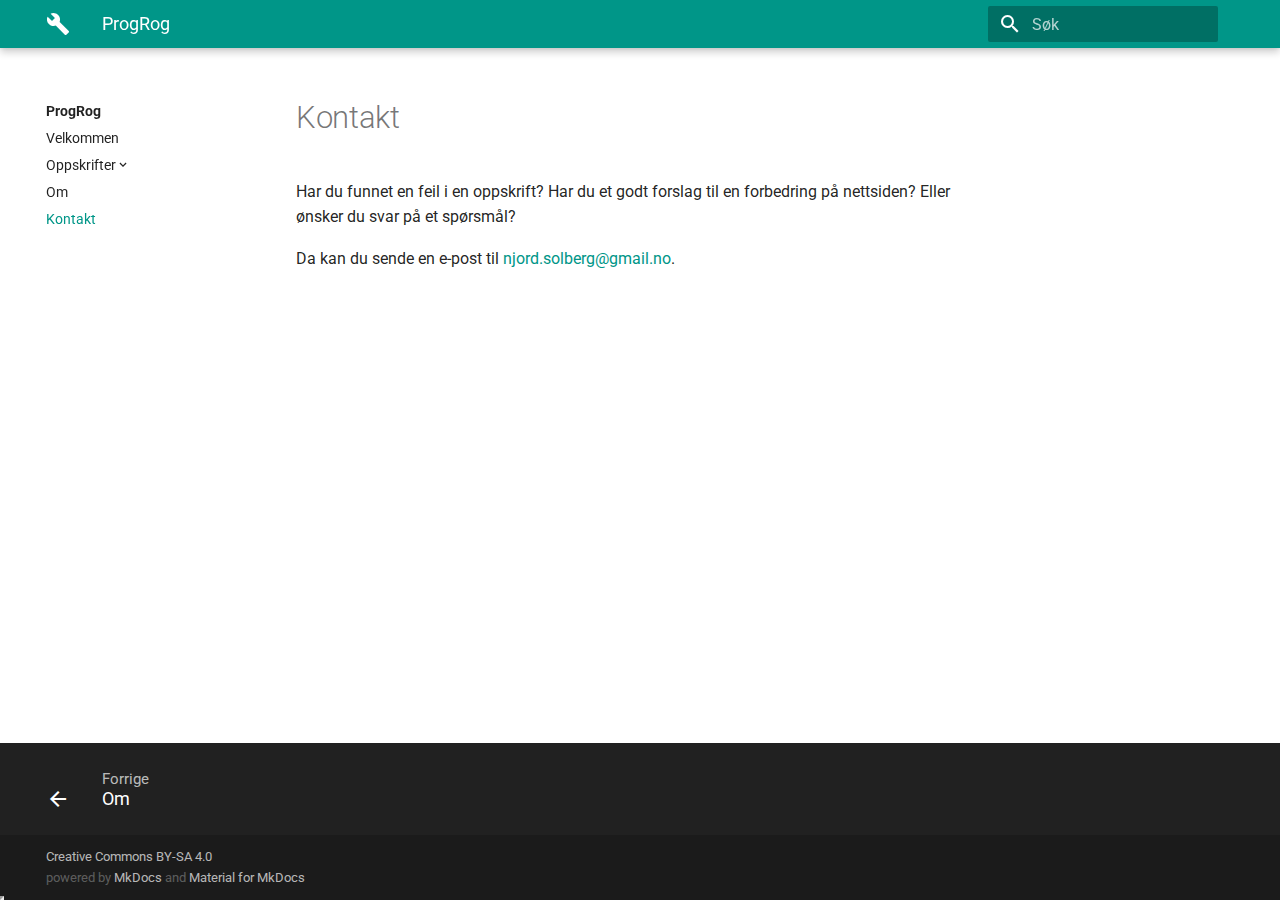
==== commit 9a877943: "Deployed c9c3ea2 with MkDocs version: 1.0.4" ====
--- a/kontakt/index.html
+++ b/kontakt/index.html
@@ -1 +1,2 @@
-<!doctype html><html lang="no" class="no-js"><head><meta charset="utf-8"><meta name="viewport" content="width=device-width,initial-scale=1"><meta http-equiv="x-ua-compatible" content="ie=edge"><meta name="description" content="Lær å programmere på Micro Bit"><meta name="author" content="Njord A. Solberg"><meta name="lang:clipboard.copy" content="Kopier til utklippstavlen"><meta name="lang:clipboard.copied" content="Kopiert til utklippstavlen"><meta name="lang:search.language" content="no, en"><meta name="lang:search.pipeline.stopwords" content="True"><meta name="lang:search.pipeline.trimmer" content="True"><meta name="lang:search.result.none" content="Ingen treff"><meta name="lang:search.result.one" content="1 treff"><meta name="lang:search.result.other" content="# treff"><meta name="lang:search.tokenizer" content="[\s\-]+"><link rel="shortcut icon" href="../images/favicon.png"><meta name="generator" content="mkdocs-1.0.4, mkdocs-material-4.3.1"><title>Kontakt - ProgRog</title><link rel="stylesheet" href="../assets/stylesheets/application.4031d38b.css"><link rel="stylesheet" href="../assets/stylesheets/application-palette.224b79ff.css"><meta name="theme-color" content="#009688"><script src="../assets/javascripts/modernizr.74668098.js"></script><link href="https://fonts.gstatic.com" rel="preconnect" crossorigin><link rel="stylesheet" href="https://fonts.googleapis.com/css?family=Roboto:300,400,400i,700|Roboto+Mono&display=swap"><style>body,input{font-family:"Roboto","Helvetica Neue",Helvetica,Arial,sans-serif}code,kbd,pre{font-family:"Roboto Mono","Courier New",Courier,monospace}</style><link rel="stylesheet" href="../assets/fonts/material-icons.css"><link rel="stylesheet" href="../stylesheets/extra.css"></head><body dir="ltr" data-md-color-primary="teal" data-md-color-accent="teal"><svg class="md-svg"><defs></defs></svg> <input class="md-toggle" data-md-toggle="drawer" type="checkbox" id="__drawer" autocomplete="off"> <input class="md-toggle" data-md-toggle="search" type="checkbox" id="__search" autocomplete="off"> <label class="md-overlay" data-md-component="overlay" for="__drawer"></label><header class="md-header" data-md-component="header"><nav class="md-header-nav md-grid"><div class="md-flex"><div class="md-flex__cell md-flex__cell--shrink"><a href=".." title="ProgRog" class="md-header-nav__button md-logo"><i class="md-icon">build</i></a></div><div class="md-flex__cell md-flex__cell--shrink"><label class="md-icon md-icon--menu md-header-nav__button" for="__drawer"></label></div><div class="md-flex__cell md-flex__cell--stretch"><div class="md-flex__ellipsis md-header-nav__title" data-md-component="title"><span class="md-header-nav__topic">ProgRog</span><span class="md-header-nav__topic">Kontakt</span></div></div><div class="md-flex__cell md-flex__cell--shrink"><label class="md-icon md-icon--search md-header-nav__button" for="__search"></label><div class="md-search" data-md-component="search" role="dialog"><label class="md-search__overlay" for="__search"></label><div class="md-search__inner" role="search"><form class="md-search__form" name="search"><input type="text" class="md-search__input" name="query" placeholder="Søk" autocapitalize="off" autocorrect="off" autocomplete="off" spellcheck="false" data-md-component="query" data-md-state="active"> <label class="md-icon md-search__icon" for="__search"></label> <button type="reset" class="md-icon md-search__icon" data-md-component="reset" tabindex="-1">&#xE5CD;</button></form><div class="md-search__output"><div class="md-search__scrollwrap" data-md-scrollfix><div class="md-search-result" data-md-component="result"><div class="md-search-result__meta">Skriv søkeord</div><ol class="md-search-result__list"></ol></div></div></div></div></div></div></div></nav></header><div class="md-container"><main class="md-main"><div class="md-main__inner md-grid" data-md-component="container"><div class="md-sidebar md-sidebar--primary" data-md-component="navigation"><div class="md-sidebar__scrollwrap"><div class="md-sidebar__inner"><nav class="md-nav md-nav--primary" data-md-level="0"><label class="md-nav__title md-nav__title--site" for="__drawer"><a href=".." title="ProgRog" class="md-nav__button md-logo"><i class="md-icon">build</i></a>ProgRog</label><ul class="md-nav__list" data-md-scrollfix><li class="md-nav__item"><a href=".." title="Velkommen" class="md-nav__link">Velkommen</a></li><li class="md-nav__item md-nav__item--nested"><input class="md-toggle md-nav__toggle" data-md-toggle="nav-2" type="checkbox" id="nav-2"><label class="md-nav__link" for="nav-2">Micro Bit</label><nav class="md-nav" data-md-component="collapsible" data-md-level="1"><label class="md-nav__title" for="nav-2">Micro Bit</label><ul class="md-nav__list" data-md-scrollfix><li class="md-nav__item"><a href="../prosjekter/microbit/terning/" title="Lag en terning" class="md-nav__link">Lag en terning</a></li></ul></nav></li><li class="md-nav__item"><a href="../om/" title="Om ProgRog" class="md-nav__link">Om ProgRog</a></li><li class="md-nav__item md-nav__item--active"><input class="md-toggle md-nav__toggle" data-md-toggle="toc" type="checkbox" id="__toc"><a href="./" title="Kontakt" class="md-nav__link md-nav__link--active">Kontakt</a></li></ul></nav></div></div></div><div class="md-content"><article class="md-content__inner md-typeset"><h1>Kontakt</h1><p><a href="&#109;&#97;&#105;&#108;&#116;&#111;&#58;&#110;&#106;&#111;&#114;&#100;&#46;&#97;&#114;&#111;&#110;&#115;&#101;&#110;&#46;&#115;&#111;&#108;&#98;&#101;&#114;&#103;&#64;&#115;&#116;&#97;&#118;&#97;&#110;&#103;&#101;&#114;&#115;&#107;&#111;&#108;&#101;&#110;&#46;&#110;&#111;">&#110;&#106;&#111;&#114;&#100;&#46;&#97;&#114;&#111;&#110;&#115;&#101;&#110;&#46;&#115;&#111;&#108;&#98;&#101;&#114;&#103;&#64;&#115;&#116;&#97;&#118;&#97;&#110;&#103;&#101;&#114;&#115;&#107;&#111;&#108;&#101;&#110;&#46;&#110;&#111;</a></p></article></div></div></main><footer class="md-footer"><div class="md-footer-nav"><nav class="md-footer-nav__inner md-grid"><a href="../om/" title="Om ProgRog" class="md-flex md-footer-nav__link md-footer-nav__link--prev" rel="prev"><div class="md-flex__cell md-flex__cell--shrink"><i class="md-icon md-icon--arrow-back md-footer-nav__button"></i></div><div class="md-flex__cell md-flex__cell--stretch md-footer-nav__title"><span class="md-flex__ellipsis"><span class="md-footer-nav__direction">Forrige</span>Om ProgRog</span></div></a></nav></div><div class="md-footer-meta md-typeset"><div class="md-footer-meta__inner md-grid"><div class="md-footer-copyright"><div class="md-footer-copyright__highlight">Creative Commons BY-SA 4.0</div>powered by <a href="https://www.mkdocs.org">MkDocs</a> and <a href="https://squidfunk.github.io/mkdocs-material/">Material for MkDocs</a></div></div></div></footer></div><script src="../assets/javascripts/application.b260a35d.js"></script><script src="../assets/javascripts/lunr/lunr.stemmer.support.js"></script><script src="../assets/javascripts/lunr/lunr.no.js"></script><script src="../assets/javascripts/lunr/lunr.multi.js"></script><script>app.initialize({version:"1.0.4",url:{base:".."}})</script><script src="https://code.jquery.com/jquery-3.4.1.min.js"></script><script src="../javascripts/embed.js"></script></body></html>+<!doctype html><html lang="no" class="no-js"><head><meta charset="utf-8"><meta name="viewport" content="width=device-width,initial-scale=1"><meta http-equiv="x-ua-compatible" content="ie=edge"><meta name="description" content="Lær å programmere på Micro Bit"><meta name="author" content="Njord A. Solberg"><meta name="lang:clipboard.copy" content="Kopier til utklippstavlen"><meta name="lang:clipboard.copied" content="Kopiert til utklippstavlen"><meta name="lang:search.language" content="no, en"><meta name="lang:search.pipeline.stopwords" content="True"><meta name="lang:search.pipeline.trimmer" content="True"><meta name="lang:search.result.none" content="Ingen treff"><meta name="lang:search.result.one" content="1 treff"><meta name="lang:search.result.other" content="# treff"><meta name="lang:search.tokenizer" content="[\s\-]+"><link rel="shortcut icon" href="../images/favicon.png"><meta name="generator" content="mkdocs-1.0.4, mkdocs-material-4.3.1"><title>Kontakt - ProgRog</title><link rel="stylesheet" href="../assets/stylesheets/application.4031d38b.css"><link rel="stylesheet" href="../assets/stylesheets/application-palette.224b79ff.css"><meta name="theme-color" content="#009688"><script src="../assets/javascripts/modernizr.74668098.js"></script><link href="https://fonts.gstatic.com" rel="preconnect" crossorigin><link rel="stylesheet" href="https://fonts.googleapis.com/css?family=Roboto:300,400,400i,700|Roboto+Mono&display=swap"><style>body,input{font-family:"Roboto","Helvetica Neue",Helvetica,Arial,sans-serif}code,kbd,pre{font-family:"Roboto Mono","Courier New",Courier,monospace}</style><link rel="stylesheet" href="../assets/fonts/material-icons.css"><link rel="stylesheet" href="../stylesheets/extra.css"></head><body dir="ltr" data-md-color-primary="teal" data-md-color-accent="teal"><svg class="md-svg"><defs></defs></svg> <input class="md-toggle" data-md-toggle="drawer" type="checkbox" id="__drawer" autocomplete="off"> <input class="md-toggle" data-md-toggle="search" type="checkbox" id="__search" autocomplete="off"> <label class="md-overlay" data-md-component="overlay" for="__drawer"></label><header class="md-header" data-md-component="header"><nav class="md-header-nav md-grid"><div class="md-flex"><div class="md-flex__cell md-flex__cell--shrink"><a href=".." title="ProgRog" class="md-header-nav__button md-logo"><i class="md-icon">build</i></a></div><div class="md-flex__cell md-flex__cell--shrink"><label class="md-icon md-icon--menu md-header-nav__button" for="__drawer"></label></div><div class="md-flex__cell md-flex__cell--stretch"><div class="md-flex__ellipsis md-header-nav__title" data-md-component="title"><span class="md-header-nav__topic">ProgRog</span><span class="md-header-nav__topic">Kontakt</span></div></div><div class="md-flex__cell md-flex__cell--shrink"><label class="md-icon md-icon--search md-header-nav__button" for="__search"></label><div class="md-search" data-md-component="search" role="dialog"><label class="md-search__overlay" for="__search"></label><div class="md-search__inner" role="search"><form class="md-search__form" name="search"><input type="text" class="md-search__input" name="query" placeholder="Søk" autocapitalize="off" autocorrect="off" autocomplete="off" spellcheck="false" data-md-component="query" data-md-state="active"> <label class="md-icon md-search__icon" for="__search"></label> <button type="reset" class="md-icon md-search__icon" data-md-component="reset" tabindex="-1">&#xE5CD;</button></form><div class="md-search__output"><div class="md-search__scrollwrap" data-md-scrollfix><div class="md-search-result" data-md-component="result"><div class="md-search-result__meta">Skriv søkeord</div><ol class="md-search-result__list"></ol></div></div></div></div></div></div></div></nav></header><div class="md-container"><main class="md-main"><div class="md-main__inner md-grid" data-md-component="container"><div class="md-sidebar md-sidebar--primary" data-md-component="navigation"><div class="md-sidebar__scrollwrap"><div class="md-sidebar__inner"><nav class="md-nav md-nav--primary" data-md-level="0"><label class="md-nav__title md-nav__title--site" for="__drawer"><a href=".." title="ProgRog" class="md-nav__button md-logo"><i class="md-icon">build</i></a>ProgRog</label><ul class="md-nav__list" data-md-scrollfix><li class="md-nav__item"><a href=".." title="Velkommen" class="md-nav__link">Velkommen</a></li><li class="md-nav__item md-nav__item--nested"><input class="md-toggle md-nav__toggle" data-md-toggle="nav-2" type="checkbox" id="nav-2"><label class="md-nav__link" for="nav-2">Oppskrifter</label><nav class="md-nav" data-md-component="collapsible" data-md-level="1"><label class="md-nav__title" for="nav-2">Oppskrifter</label><ul class="md-nav__list" data-md-scrollfix><li class="md-nav__item md-nav__item--nested"><input class="md-toggle md-nav__toggle" data-md-toggle="nav-2-1" type="checkbox" id="nav-2-1"><label class="md-nav__link" for="nav-2-1">Micro Bit</label><nav class="md-nav" data-md-component="collapsible" data-md-level="2"><label class="md-nav__title" for="nav-2-1">Micro Bit</label><ul class="md-nav__list" data-md-scrollfix><li class="md-nav__item"><a href="../prosjekter/microbit/terning/" title="Lag en terning" class="md-nav__link">Lag en terning</a></li></ul></nav></li></ul></nav></li><li class="md-nav__item"><a href="../om/" title="Om" class="md-nav__link">Om</a></li><li class="md-nav__item md-nav__item--active"><input class="md-toggle md-nav__toggle" data-md-toggle="toc" type="checkbox" id="__toc"><a href="./" title="Kontakt" class="md-nav__link md-nav__link--active">Kontakt</a></li></ul></nav></div></div></div><div class="md-content"><article class="md-content__inner md-typeset"><h1>Kontakt</h1><p>Har du funnet en feil i en oppskrift? Har du et godt forslag til en forbedring på nettsiden? Eller ønsker du svar på et spørsmål?</p>
+<p>Da kan du sende en e-post til <a href="&#109;&#97;&#105;&#108;&#116;&#111;&#58;&#110;&#106;&#111;&#114;&#100;&#46;&#115;&#111;&#108;&#98;&#101;&#114;&#103;&#64;&#103;&#109;&#97;&#105;&#108;&#46;&#110;&#111;">&#110;&#106;&#111;&#114;&#100;&#46;&#115;&#111;&#108;&#98;&#101;&#114;&#103;&#64;&#103;&#109;&#97;&#105;&#108;&#46;&#110;&#111;</a>.</p></article></div></div></main><footer class="md-footer"><div class="md-footer-nav"><nav class="md-footer-nav__inner md-grid"><a href="../om/" title="Om" class="md-flex md-footer-nav__link md-footer-nav__link--prev" rel="prev"><div class="md-flex__cell md-flex__cell--shrink"><i class="md-icon md-icon--arrow-back md-footer-nav__button"></i></div><div class="md-flex__cell md-flex__cell--stretch md-footer-nav__title"><span class="md-flex__ellipsis"><span class="md-footer-nav__direction">Forrige</span>Om</span></div></a></nav></div><div class="md-footer-meta md-typeset"><div class="md-footer-meta__inner md-grid"><div class="md-footer-copyright"><div class="md-footer-copyright__highlight">Creative Commons BY-SA 4.0</div>powered by <a href="https://www.mkdocs.org">MkDocs</a> and <a href="https://squidfunk.github.io/mkdocs-material/">Material for MkDocs</a></div></div></div></footer></div><script src="../assets/javascripts/application.b260a35d.js"></script><script src="../assets/javascripts/lunr/lunr.stemmer.support.js"></script><script src="../assets/javascripts/lunr/lunr.no.js"></script><script src="../assets/javascripts/lunr/lunr.multi.js"></script><script>app.initialize({version:"1.0.4",url:{base:".."}})</script><script src="https://code.jquery.com/jquery-3.4.1.min.js"></script><script src="../javascripts/embed.js"></script></body></html>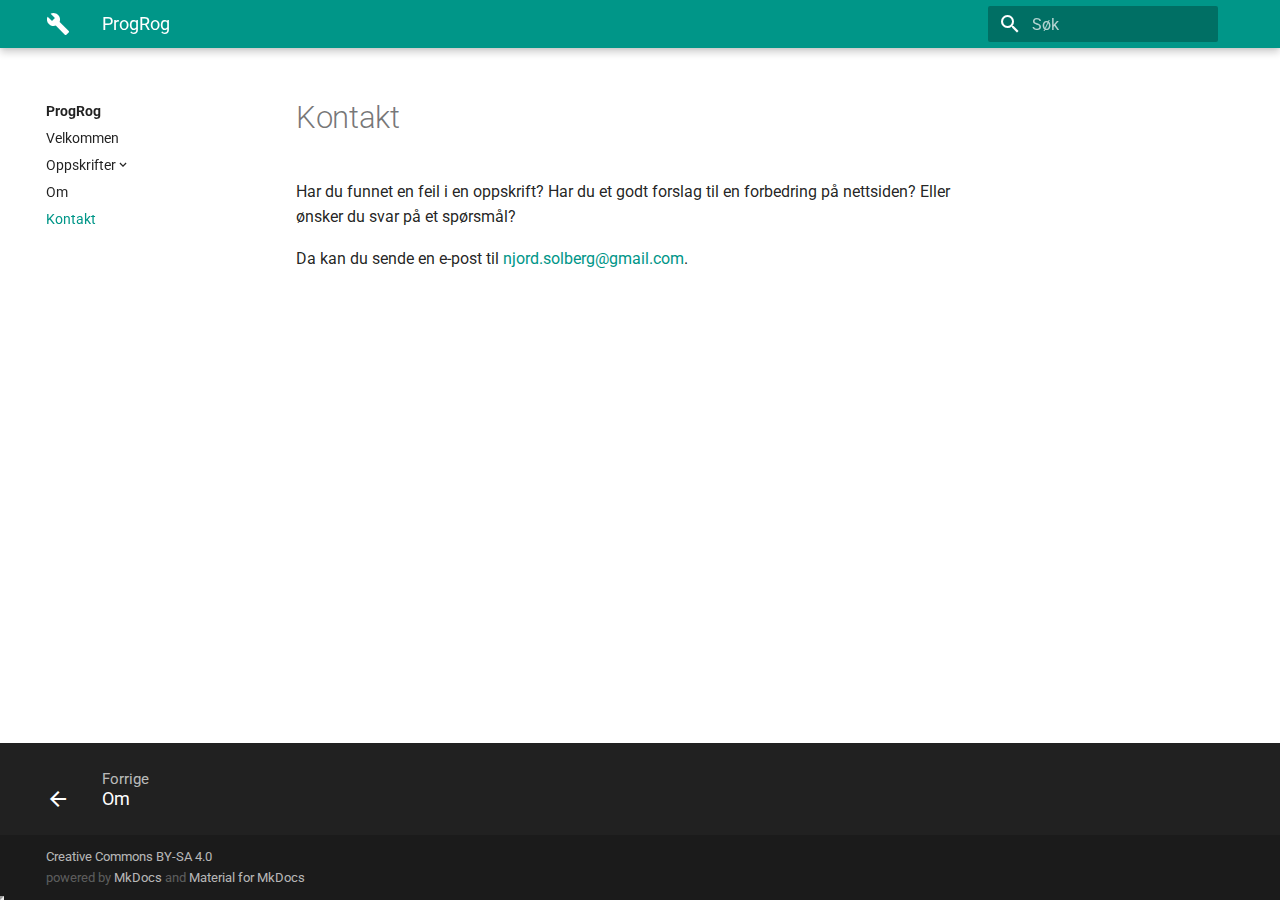
==== commit 55c4a1ce: "Deployed d3df0c0 with MkDocs version: 1.0.4" ====
--- a/kontakt/index.html
+++ b/kontakt/index.html
@@ -1,2 +1,2 @@
 <!doctype html><html lang="no" class="no-js"><head><meta charset="utf-8"><meta name="viewport" content="width=device-width,initial-scale=1"><meta http-equiv="x-ua-compatible" content="ie=edge"><meta name="description" content="Lær å programmere på Micro Bit"><meta name="author" content="Njord A. Solberg"><meta name="lang:clipboard.copy" content="Kopier til utklippstavlen"><meta name="lang:clipboard.copied" content="Kopiert til utklippstavlen"><meta name="lang:search.language" content="no, en"><meta name="lang:search.pipeline.stopwords" content="True"><meta name="lang:search.pipeline.trimmer" content="True"><meta name="lang:search.result.none" content="Ingen treff"><meta name="lang:search.result.one" content="1 treff"><meta name="lang:search.result.other" content="# treff"><meta name="lang:search.tokenizer" content="[\s\-]+"><link rel="shortcut icon" href="../images/favicon.png"><meta name="generator" content="mkdocs-1.0.4, mkdocs-material-4.3.1"><title>Kontakt - ProgRog</title><link rel="stylesheet" href="../assets/stylesheets/application.4031d38b.css"><link rel="stylesheet" href="../assets/stylesheets/application-palette.224b79ff.css"><meta name="theme-color" content="#009688"><script src="../assets/javascripts/modernizr.74668098.js"></script><link href="https://fonts.gstatic.com" rel="preconnect" crossorigin><link rel="stylesheet" href="https://fonts.googleapis.com/css?family=Roboto:300,400,400i,700|Roboto+Mono&display=swap"><style>body,input{font-family:"Roboto","Helvetica Neue",Helvetica,Arial,sans-serif}code,kbd,pre{font-family:"Roboto Mono","Courier New",Courier,monospace}</style><link rel="stylesheet" href="../assets/fonts/material-icons.css"><link rel="stylesheet" href="../stylesheets/extra.css"></head><body dir="ltr" data-md-color-primary="teal" data-md-color-accent="teal"><svg class="md-svg"><defs></defs></svg> <input class="md-toggle" data-md-toggle="drawer" type="checkbox" id="__drawer" autocomplete="off"> <input class="md-toggle" data-md-toggle="search" type="checkbox" id="__search" autocomplete="off"> <label class="md-overlay" data-md-component="overlay" for="__drawer"></label><header class="md-header" data-md-component="header"><nav class="md-header-nav md-grid"><div class="md-flex"><div class="md-flex__cell md-flex__cell--shrink"><a href=".." title="ProgRog" class="md-header-nav__button md-logo"><i class="md-icon">build</i></a></div><div class="md-flex__cell md-flex__cell--shrink"><label class="md-icon md-icon--menu md-header-nav__button" for="__drawer"></label></div><div class="md-flex__cell md-flex__cell--stretch"><div class="md-flex__ellipsis md-header-nav__title" data-md-component="title"><span class="md-header-nav__topic">ProgRog</span><span class="md-header-nav__topic">Kontakt</span></div></div><div class="md-flex__cell md-flex__cell--shrink"><label class="md-icon md-icon--search md-header-nav__button" for="__search"></label><div class="md-search" data-md-component="search" role="dialog"><label class="md-search__overlay" for="__search"></label><div class="md-search__inner" role="search"><form class="md-search__form" name="search"><input type="text" class="md-search__input" name="query" placeholder="Søk" autocapitalize="off" autocorrect="off" autocomplete="off" spellcheck="false" data-md-component="query" data-md-state="active"> <label class="md-icon md-search__icon" for="__search"></label> <button type="reset" class="md-icon md-search__icon" data-md-component="reset" tabindex="-1">&#xE5CD;</button></form><div class="md-search__output"><div class="md-search__scrollwrap" data-md-scrollfix><div class="md-search-result" data-md-component="result"><div class="md-search-result__meta">Skriv søkeord</div><ol class="md-search-result__list"></ol></div></div></div></div></div></div></div></nav></header><div class="md-container"><main class="md-main"><div class="md-main__inner md-grid" data-md-component="container"><div class="md-sidebar md-sidebar--primary" data-md-component="navigation"><div class="md-sidebar__scrollwrap"><div class="md-sidebar__inner"><nav class="md-nav md-nav--primary" data-md-level="0"><label class="md-nav__title md-nav__title--site" for="__drawer"><a href=".." title="ProgRog" class="md-nav__button md-logo"><i class="md-icon">build</i></a>ProgRog</label><ul class="md-nav__list" data-md-scrollfix><li class="md-nav__item"><a href=".." title="Velkommen" class="md-nav__link">Velkommen</a></li><li class="md-nav__item md-nav__item--nested"><input class="md-toggle md-nav__toggle" data-md-toggle="nav-2" type="checkbox" id="nav-2"><label class="md-nav__link" for="nav-2">Oppskrifter</label><nav class="md-nav" data-md-component="collapsible" data-md-level="1"><label class="md-nav__title" for="nav-2">Oppskrifter</label><ul class="md-nav__list" data-md-scrollfix><li class="md-nav__item md-nav__item--nested"><input class="md-toggle md-nav__toggle" data-md-toggle="nav-2-1" type="checkbox" id="nav-2-1"><label class="md-nav__link" for="nav-2-1">Micro Bit</label><nav class="md-nav" data-md-component="collapsible" data-md-level="2"><label class="md-nav__title" for="nav-2-1">Micro Bit</label><ul class="md-nav__list" data-md-scrollfix><li class="md-nav__item"><a href="../prosjekter/microbit/terning/" title="Lag en terning" class="md-nav__link">Lag en terning</a></li></ul></nav></li></ul></nav></li><li class="md-nav__item"><a href="../om/" title="Om" class="md-nav__link">Om</a></li><li class="md-nav__item md-nav__item--active"><input class="md-toggle md-nav__toggle" data-md-toggle="toc" type="checkbox" id="__toc"><a href="./" title="Kontakt" class="md-nav__link md-nav__link--active">Kontakt</a></li></ul></nav></div></div></div><div class="md-content"><article class="md-content__inner md-typeset"><h1>Kontakt</h1><p>Har du funnet en feil i en oppskrift? Har du et godt forslag til en forbedring på nettsiden? Eller ønsker du svar på et spørsmål?</p>
-<p>Da kan du sende en e-post til <a href="&#109;&#97;&#105;&#108;&#116;&#111;&#58;&#110;&#106;&#111;&#114;&#100;&#46;&#115;&#111;&#108;&#98;&#101;&#114;&#103;&#64;&#103;&#109;&#97;&#105;&#108;&#46;&#110;&#111;">&#110;&#106;&#111;&#114;&#100;&#46;&#115;&#111;&#108;&#98;&#101;&#114;&#103;&#64;&#103;&#109;&#97;&#105;&#108;&#46;&#110;&#111;</a>.</p></article></div></div></main><footer class="md-footer"><div class="md-footer-nav"><nav class="md-footer-nav__inner md-grid"><a href="../om/" title="Om" class="md-flex md-footer-nav__link md-footer-nav__link--prev" rel="prev"><div class="md-flex__cell md-flex__cell--shrink"><i class="md-icon md-icon--arrow-back md-footer-nav__button"></i></div><div class="md-flex__cell md-flex__cell--stretch md-footer-nav__title"><span class="md-flex__ellipsis"><span class="md-footer-nav__direction">Forrige</span>Om</span></div></a></nav></div><div class="md-footer-meta md-typeset"><div class="md-footer-meta__inner md-grid"><div class="md-footer-copyright"><div class="md-footer-copyright__highlight">Creative Commons BY-SA 4.0</div>powered by <a href="https://www.mkdocs.org">MkDocs</a> and <a href="https://squidfunk.github.io/mkdocs-material/">Material for MkDocs</a></div></div></div></footer></div><script src="../assets/javascripts/application.b260a35d.js"></script><script src="../assets/javascripts/lunr/lunr.stemmer.support.js"></script><script src="../assets/javascripts/lunr/lunr.no.js"></script><script src="../assets/javascripts/lunr/lunr.multi.js"></script><script>app.initialize({version:"1.0.4",url:{base:".."}})</script><script src="https://code.jquery.com/jquery-3.4.1.min.js"></script><script src="../javascripts/embed.js"></script></body></html>+<p>Da kan du sende en e-post til <a href="&#109;&#97;&#105;&#108;&#116;&#111;&#58;&#110;&#106;&#111;&#114;&#100;&#46;&#115;&#111;&#108;&#98;&#101;&#114;&#103;&#64;&#103;&#109;&#97;&#105;&#108;&#46;&#99;&#111;&#109;">&#110;&#106;&#111;&#114;&#100;&#46;&#115;&#111;&#108;&#98;&#101;&#114;&#103;&#64;&#103;&#109;&#97;&#105;&#108;&#46;&#99;&#111;&#109;</a>.</p></article></div></div></main><footer class="md-footer"><div class="md-footer-nav"><nav class="md-footer-nav__inner md-grid"><a href="../om/" title="Om" class="md-flex md-footer-nav__link md-footer-nav__link--prev" rel="prev"><div class="md-flex__cell md-flex__cell--shrink"><i class="md-icon md-icon--arrow-back md-footer-nav__button"></i></div><div class="md-flex__cell md-flex__cell--stretch md-footer-nav__title"><span class="md-flex__ellipsis"><span class="md-footer-nav__direction">Forrige</span>Om</span></div></a></nav></div><div class="md-footer-meta md-typeset"><div class="md-footer-meta__inner md-grid"><div class="md-footer-copyright"><div class="md-footer-copyright__highlight">Creative Commons BY-SA 4.0</div>powered by <a href="https://www.mkdocs.org">MkDocs</a> and <a href="https://squidfunk.github.io/mkdocs-material/">Material for MkDocs</a></div></div></div></footer></div><script src="../assets/javascripts/application.b260a35d.js"></script><script src="../assets/javascripts/lunr/lunr.stemmer.support.js"></script><script src="../assets/javascripts/lunr/lunr.no.js"></script><script src="../assets/javascripts/lunr/lunr.multi.js"></script><script>app.initialize({version:"1.0.4",url:{base:".."}})</script><script src="https://code.jquery.com/jquery-3.4.1.min.js"></script><script src="../javascripts/embed.js"></script></body></html>